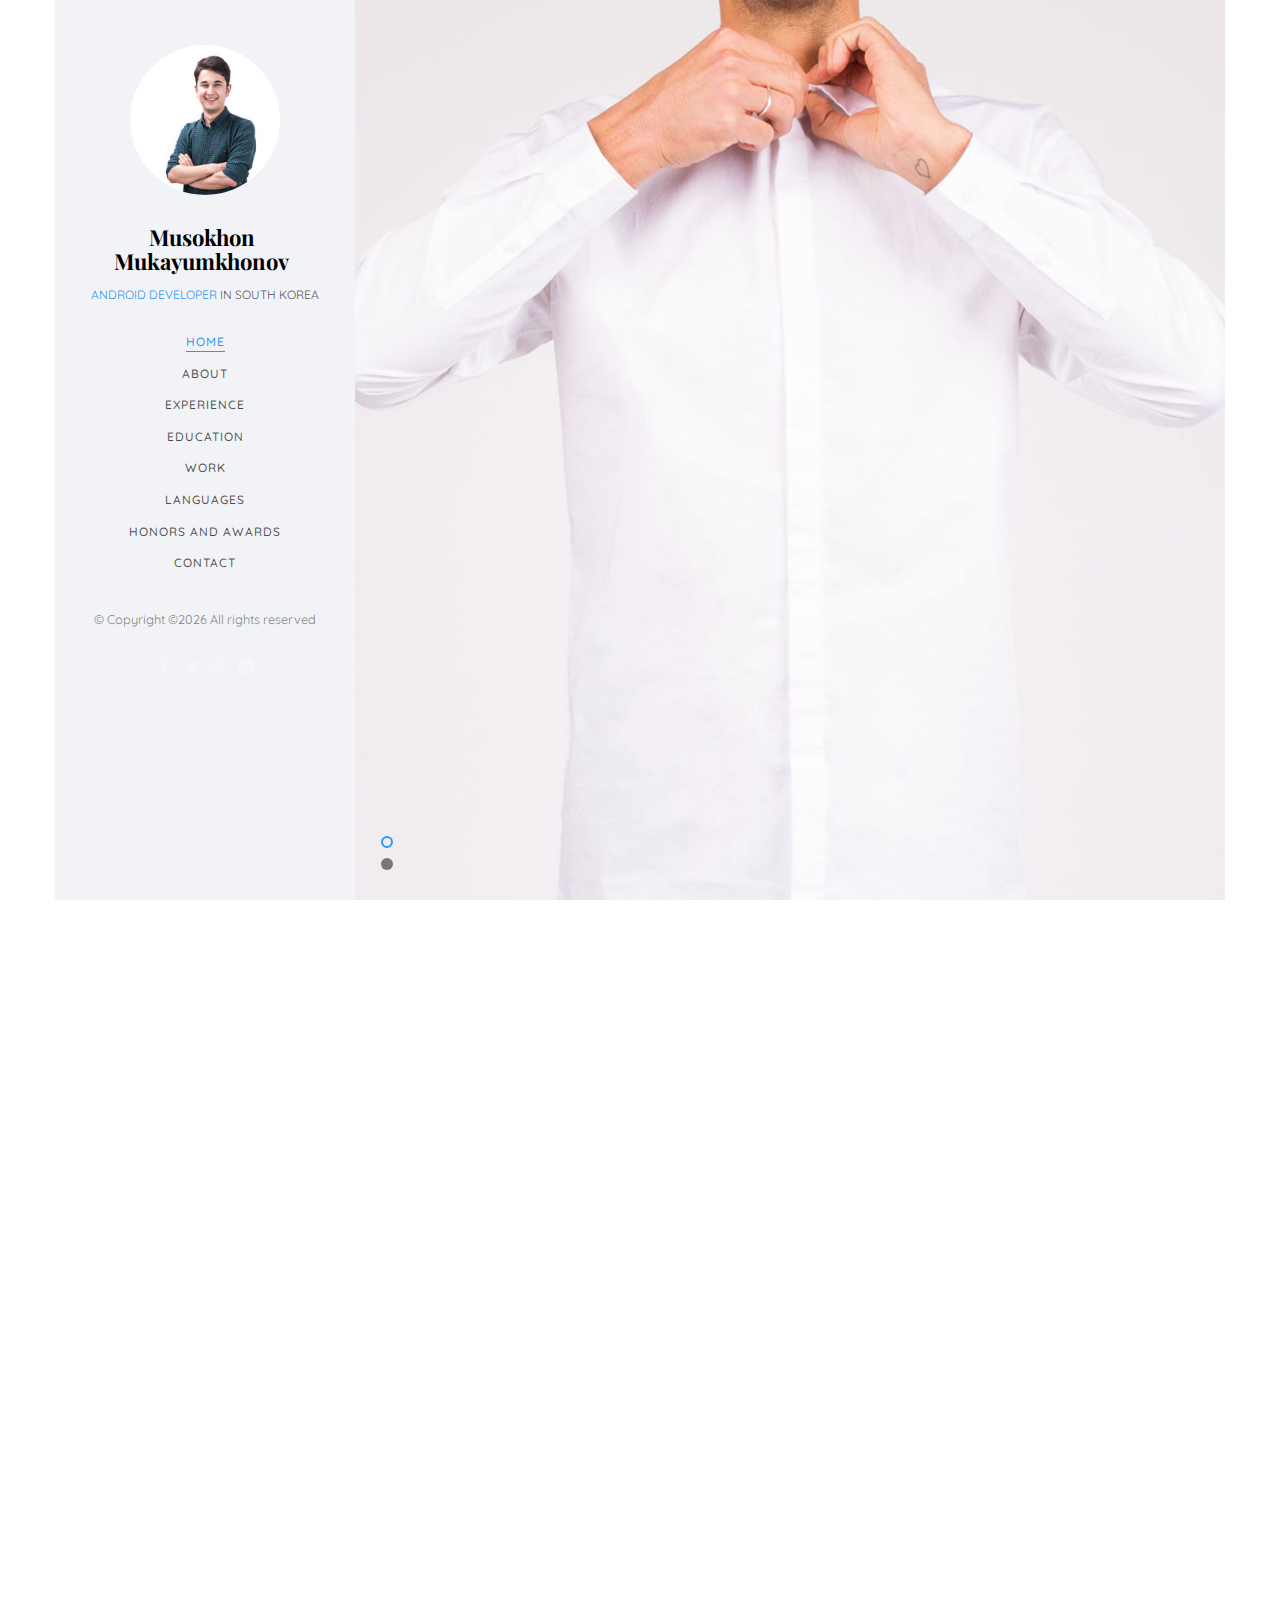
==== index.html @ b68cf448 "Updated main images" ====
<!DOCTYPE HTML>
<html>
	<head>
	<meta charset="utf-8">
	<meta http-equiv="X-UA-Compatible" content="IE=edge">
	<title>Musokhon Mukayumkhonov</title>
	<meta name="viewport" content="width=device-width, initial-scale=1">
	<meta name="description" content="" />
	<meta name="keywords" content="" />
	<meta name="author" content="" />

  <!-- Facebook and Twitter integration -->
	<meta property="og:title" content=""/>
	<meta property="og:image" content=""/>
	<meta property="og:url" content=""/>
	<meta property="og:site_name" content=""/>
	<meta property="og:description" content=""/>
	<meta name="twitter:title" content="" />
	<meta name="twitter:image" content="" />
	<meta name="twitter:url" content="" />
	<meta name="twitter:card" content="" />

	<!-- Place favicon.ico and apple-touch-icon.png in the root directory -->
	<link rel="shortcut icon" href="favicon.ico">

	<link href="https://fonts.googleapis.com/css?family=Quicksand:300,400,500,700" rel="stylesheet">
	<link href="https://fonts.googleapis.com/css?family=Playfair+Display:400,400i,700" rel="stylesheet">
	
	<!-- Animate.css -->
	<link rel="stylesheet" href="css/animate.css">
	<!-- Icomoon Icon Fonts-->
	<link rel="stylesheet" href="css/icomoon.css">
	<!-- Bootstrap  -->
	<link rel="stylesheet" href="css/bootstrap.css">
	<!-- Flexslider  -->
	<link rel="stylesheet" href="css/flexslider.css">
	<!-- Flaticons  -->
	<link rel="stylesheet" href="fonts/flaticon/font/flaticon.css">
	<!-- Owl Carousel -->
	<link rel="stylesheet" href="css/owl.carousel.min.css">
	<link rel="stylesheet" href="css/owl.theme.default.min.css">
	<!-- Theme style  -->
	<link rel="stylesheet" href="css/style.css">

	<!-- Modernizr JS -->
	<script src="js/modernizr-2.6.2.min.js"></script>
	<!-- FOR IE9 below -->
	<!--[if lt IE 9]>
	<script src="js/respond.min.js"></script>
	<![endif]-->

	</head>
	<body>
	<div id="colorlib-page">
		<div class="container-wrap">
		<a href="#" class="js-colorlib-nav-toggle colorlib-nav-toggle" data-toggle="collapse" data-target="#navbar" aria-expanded="false" aria-controls="navbar"><i></i></a>
		<aside id="colorlib-aside" role="complementary" class="border js-fullheight">
			<div class="text-center">
				<div class="author-img" style="background-image: url(images/about.jpg);"></div>
				<h1 id="colorlib-logo"><a href="index.html">Musokhon<br>Mukayumkhonov</a></h1>
				<span class="position"><a href="#">Android Developer</a> in South Korea</span>
			</div>
			<nav id="colorlib-main-menu" role="navigation" class="navbar">
				<div id="navbar" class="collapse">
					<ul>
						<li class="active"><a href="#" data-nav-section="home">Home</a></li>
						<li><a href="#" data-nav-section="about">About</a></li>
						<li><a href="#" data-nav-section="experience">Experience</a></li>
						<li><a href="#" data-nav-section="education">Education</a></li>
						<li><a href="#" data-nav-section="work">Work</a></li>
						<li><a href="#" data-nav-section="skills">Languages</a></li>
						<li><a href="#" data-nav-section="honors">Honors and Awards</a></li>
						<li><a href="#" data-nav-section="contact">Contact</a></li>
					</ul>
				</div>
			</nav>

			<div class="colorlib-footer">
				<p><small>&copy; 
Copyright &copy;<script>document.write(new Date().getFullYear());</script> All rights reserved </small></p>
				<ul>
					<li><a href="#"><i class="icon-facebook2"></i></a></li>
					<li><a href="#"><i class="icon-twitter2"></i></a></li>
					<li><a href="#"><i class="icon-instagram"></i></a></li>
					<li><a href="#"><i class="icon-linkedin2"></i></a></li>
				</ul>
			</div>

		</aside>

		<div id="colorlib-main">
			<section id="colorlib-hero" class="js-fullheight" data-section="home">
				<div class="flexslider js-fullheight">
					<ul class="slides">
				   	<li style="background-image: url(images/img_bg_1.jpg);">
				   		<div class="overlay"></div>
				   		<div class="container-fluid">
				   			<div class="row">
					   			<div class="col-md-6 col-md-offset-3 col-md-pull-3 col-sm-12 col-xs-12 js-fullheight slider-text">
					   				<div class="slider-text-inner js-fullheight">
					   					<div class="desc">
						   					<h1>Hi! <br>I'm Muso</h1>
						   					<h2></h2>
												<p><a class="btn btn-primary btn-learn">Download Resume <i class="icon-download4"></i></a></p>
											</div>
					   				</div>
					   			</div>
					   		</div>
				   		</div>
				   	</li>
				   	<li style="background-image: url(images/img_bg_2.jpg);">
				   		<div class="overlay"></div>
				   		<div class="container-fluid">
				   			<div class="row">
					   			<div class="col-md-6 col-md-offset-3 col-md-pull-3 col-sm-12 col-xs-12 js-fullheight slider-text">
					   				<div class="slider-text-inner">
					   					<div class="desc">
						   					<h1>I am <br>an Android Developer</h1>
												<h2></h2>
												<p><a class="btn btn-primary btn-learn">View Recent Work <i class="icon-briefcase3"></i></a></p>
											</div>
					   				</div>
					   			</div>
					   		</div>
				   		</div>
				   	</li>
				  	</ul>
			  	</div>
			</section>

			<section class="colorlib-about" data-section="about">
				<div class="colorlib-narrow-content">
					<div class="row">
						<div class="col-md-12">
							<div class="row row-bottom-padded-sm animate-box" data-animate-effect="fadeInLeft">
								<div class="col-md-12">
									<div class="about-desc">
										<span class="heading-meta">About Me</span>
										<h2 class="colorlib-heading">Who Am I?</h2>
										<p><strong>I am Musokhon Mukayumkhonov</strong>, 22 year old Android Developer at Naver Corp. I received my bachelor's in Computer Science from the Korea Advanced Instritute of Science and Techology (KAIST) in August 2018, with a double major in Business and Technology Management. </p>
										<p></p>
									</div>
								</div>
							</div>
						</div>
					</div>
				</div>
			</section>


			<section class="colorlib-experience" data-section="experience">
				<div class="colorlib-narrow-content">
					<div class="row">
						<div class="col-md-6 col-md-offset-3 col-md-pull-3 animate-box" data-animate-effect="fadeInLeft">
							<span class="heading-meta">Experience</span>
							<h2 class="colorlib-heading animate-box">Work Experience</h2>
						</div>
					</div>
					<div class="row">
						<div class="col-md-12">
				         <div class="timeline-centered">
					         <article class="timeline-entry animate-box" data-animate-effect="fadeInLeft">
					            <div class="timeline-entry-inner">

					               <div class="timeline-icon color-1">
					                  <i class="icon-pen2"></i>
					               </div>

					               <div class="timeline-label">
					                  <h2>Android Developer at LINE <span>July 2018 - Present</span></h2>
					                  <p>Android Developer Intern at LINE Webtoon</p>
					                  <p>Duties included
					                  	<ul>
					                  		<li>Developing Autodownload Manager</li>
						                  	<li>Upgrading Database from OrmLite to Room</li>
						                  	<li>Implementing new feature - Monitized Content</li>
						                  	<li>Improving and fixing existing features</li>
					                  	</ul>
					                  </p>
					                  <p>Seongnam, South Korea <br> Advisor: Park Chan Kyu, chankyu.park@webtoonscorp.com</p>
					                
					               </div>
					            </div>
					         </article>


					         <article class="timeline-entry animate-box" data-animate-effect="fadeInRight">
					            <div class="timeline-entry-inner">
					               <div class="timeline-icon color-2">
					                  <i class="icon-pen2"></i>
					               </div>
					               <div class="timeline-label">
					               	<h2>Research Intern at CML <span>July 2017 - January 2018</span></h2>
					                  <p>Research Intern at Computational Media Lab</p>
					                  <p>Duties included
					                  	<ul>
					                  		<li>Automatic editing of audio-visual data</li>
					                  		<li>Speech Recognition</li>
				                  		</ul>
				                  	  </p>
					                  <p>KAIST, Daejeon, South Korea <br> Advisor: Prof. Jean-Charles Bazin, bazinjc@kaist.ac.kr</p>
					               </div>
					            </div>
					         </article>

					         <article class="timeline-entry animate-box" data-animate-effect="fadeInLeft">
					            <div class="timeline-entry-inner">
					               <div class="timeline-icon color-3">
					                  <i class="icon-pen2"></i>
					               </div>
					               <div class="timeline-label">
					               	<h2>Individual Study <span>December 2016 - March 2017</span></h2>
					                  <p>Individual Study at AI and Media Laboratory</p>
					                  <p>Duties inlcuded
					                  	<ul>
				                  			<li>Image Recognition using Convolutional Neural Networks</li>
					                  	</ul>
					                  </p>
					                  <p>KAIST, Daejeon, South Korea <br> Advisor: Prof. Hyun Seung Yang, hsyang@cs.kaist.ac.kr</p>
					               </div>
					            </div>
					         </article>

					         <article class="timeline-entry begin animate-box" data-animate-effect="fadeInBottom">
					            <div class="timeline-entry-inner">
					               <div class="timeline-icon color-none">
					               </div>
					            </div>
					         </article>
					      </div>
					   </div>
				   </div>
				</div>
			</section>


			<section class="colorlib-education" data-section="education">
				<div class="colorlib-narrow-content">
					<div class="row">
						<div class="col-md-6 col-md-offset-3 col-md-pull-3 animate-box" data-animate-effect="fadeInLeft">
							<span class="heading-meta">Education</span>
							<h2 class="colorlib-heading animate-box">Education</h2>
						</div>
					</div>
					<div class="row">
						<div class="col-md-12 animate-box" data-animate-effect="fadeInLeft">
							<div class="fancy-collapse-panel">
								<div class="panel-group" id="accordion" role="tablist" aria-multiselectable="true">
									<div class="panel panel-default">
									    <div class="panel-heading" role="tab" id="headingOne">
									        <h4 class="panel-title">
									            <a data-toggle="collapse" data-parent="#accordion" href="#collapseOne" aria-expanded="true" aria-controls="collapseOne">Bachelor's Degree in Computer Science
									            </a>
									        </h4>
									    </div>
									    <div id="collapseOne" class="panel-collapse collapse in" role="tabpanel" aria-labelledby="headingOne">
									         <div class="panel-body">
									            <p>Korean Advanced Institute of Science and Technology, KAIST | Daejeon, South Korea <br> SEPTEMBER 2014 - AUGUST 2018</p>
									        </div>
									    </div>
									</div>
									<div class="panel panel-default">
									    <div class="panel-heading" role="tab" id="headingTwo">
									        <h4 class="panel-title">
									            <a class="collapsed" data-toggle="collapse" data-parent="#accordion" href="#collapseTwo" aria-expanded="false" aria-controls="collapseTwo">Bachelor's Degree in Business and Technology Management
									            </a>
									        </h4>
									    </div>
									    <div id="collapseTwo" class="panel-collapse collapse" role="tabpanel" aria-labelledby="headingTwo">
									        <div class="panel-body">
									            <p>Korean Advanced Institute of Science and Technology, KAIST | Daejeon, South Korea <br> SEPTEMBER 2014 - AUGUST 2018</p>
									        </div>
									    </div>
									</div>

									<div class="panel panel-default">
									    <div class="panel-heading" role="tab" id="headingFive">
									        <h4 class="panel-title">
									            <a class="collapsed" data-toggle="collapse" data-parent="#accordion" href="#collapseFive" aria-expanded="false" aria-controls="collapseFive">High School Secondary Education
									            </a>
									        </h4>
									    </div>
									    <div id="collapseFive" class="panel-collapse collapse" role="tabpanel" aria-labelledby="headingFive">
									        <div class="panel-body">
									            <p>Haji Kemal Tajik Turkish High School | Dushanbe, Tajikistan <br> SEPTEMBER 2008 - AUGUST 2013</p>
									        </div>
									    </div>
									</div>
								</div>
							</div>
						</div>
					</div>
				</div>
			</section>


			<section class="colorlib-work" data-section="work">
				<div class="colorlib-narrow-content">
					<div class="row">
						<div class="col-md-6 col-md-offset-3 col-md-pull-3 animate-box" data-animate-effect="fadeInLeft">
							<span class="heading-meta">My Work</span>
							<h2 class="colorlib-heading animate-box">Recent Work</h2>
						</div>
					</div>
					<div class="row row-bottom-padded-sm animate-box" data-animate-effect="fadeInLeft">
						<div class="col-md-12">
							<p class="work-menu"><span><a href="#" class="active">Company Projects</a></span> <span><a href="#">Personal Projects</a></span> <span><a href="#">Start-up</a></span> <span><a href="#">Others</a></span></p>
						</div>
					</div>
					<div class="row">
						<div class="col-md-6 animate-box" data-animate-effect="fadeInLeft">
							<div class="project" style="background-image: url(images/img-1.jpg);">
								<div class="desc">
									<div class="con">
										<h3><a href="work.html">LINE Webtoon</a></h3>
										<span>The global digital comics service platform, LINE WEBTOON offers daily updated over 200 online comics for free.</span>
										<p class="icon">
											<span><a target="_blank" rel="noopener noreferrer" href="https://play.google.com/store/apps/details?id=com.naver.linewebtoon&hl=en"><i class="icon-media-play"></i> Play Store</a></span>
										</p>
									</div>
								</div>
							</div>
						</div>
						<div class="col-md-6 animate-box" data-animate-effect="fadeInRight">
							<div class="project" style="background-image: url(images/img-2.jpg);">
								<div class="desc">
									<div class="con">
										<h3><a href="work.html">Obama</a></h3>
										<span>Automatic editing of audio-visual data especially speech, song, music videos.</span>
										<p class="icon">
											<span><a target="_blank" rel="noopener noreferrer" href="https://github.com/musooff/obama"><i class="icon-social-github"></i> Source code</a></span>
										</p>
									</div>
								</div>
							</div>
						</div>
						<div class="col-md-6 animate-box" data-animate-effect="fadeInTop">
							<div class="project" style="background-image: url(images/img-3.jpg);">
								<div class="desc">
									<div class="con">
										<h3><a href="work.html">E-PULL (Alpha Version)</a></h3>
										<span>First prototype Electronic Payment System designed for Tajikitan. User's can send, recieve and make payments through application. It uses Firebase's database to store all the data. Currently, we are in process of finding investors.</span>
										<p class="icon">
											<span><a target="_blank" rel="noopener noreferrer" href="https://play.google.com/store/apps/details?id=epull.e_pull"><i class="icon-media-play"></i> Play Store</a></span>
											<span><a href="#contact-section"><i class="icon-pencil"></i> Contact for testing</a></span>
										</p>
									</div>
								</div>
							</div>
						</div>
						<div class="col-md-6 animate-box" data-animate-effect="fadeInBottom">
							<div class="project" style="background-image: url(images/img-4.jpg);">
								<div class="desc">
									<div class="con">
										<h3><a href="work.html">More Or Less Footballers Game</a></h3>
										<span>A comparison game that one can compare number of Instagram followers, market value, number of goals scored of footballers. Numbers are updated daily so that users get the latest numbers while playing. </span>
										<p class="icon">
											<span><a target="_blank" rel="noopener noreferrer" href="https://play.google.com/store/apps/details?id=com.footballnukes.moreorlessfootballers"><i class="icon-media-play"></i> Play Store</a></span>
											<span><a target="_blank" rel="noopener noreferrer" href="https://github.com/musooff/MoreOrLess"><i class="icon-social-github"></i> Source code</a></span>
										</p>
									</div>
								</div>
							</div>
						</div>
						<div class="col-md-6 animate-box" data-animate-effect="fadeInLeft">
							<div class="project" style="background-image: url(images/img-5.jpg);">
								<div class="desc">
									<div class="con">
										<h3><a href="work.html">Daily Korean Learning Application</a></h3>
										<span>An application that provides daily korean dialogs, new words for users to practice Korean Language. It retrieves data from Naver's Today's Expression and updated daily.</span>
										<p class="icon">
											<span><a target="_blank" rel="noopener noreferrer" href="https://play.google.com/store/apps/details?id=com.dailykorean.app"><i class="icon-media-play"></i> Play Store</a></span>
										</p>
									</div>
								</div>
							</div>
						</div>
						<div class="col-md-6 animate-box" data-animate-effect="fadeInRight">
							<div class="project" style="background-image: url(images/img-6.jpg);">
								<div class="desc">
									<div class="con">
										<h3><a href="work.html">Tajik Cuisine</a></h3>
										<span>Tajik Cuisine Application that has more than 150,000 downloads</span>
										<p class="icon">
											<span><a target="_blank" rel="noopener noreferrer" href="https://play.google.com/store/apps/details?id=msoff.tajikcuisine"><i class="icon-media-play"></i> Play Store</a></span>
											<span><a target="_blank" rel="noopener noreferrer" href="https://github.com/musooff/TajikCuisine"><i class="icon-social-github"></i> Source code</a></span>
										</p>
									</div>
								</div>
							</div>
						</div>
					</div>
				</div>
			</section>

			<section class="colorlib-skills" data-section="skills">
				<div class="colorlib-narrow-content">
					<div class="row">
						<div class="col-md-6 col-md-offset-3 col-md-pull-3 animate-box" data-animate-effect="fadeInLeft">
							<span class="heading-meta">My Specialty</span>
							<h2 class="colorlib-heading animate-box">Languages that I feel comfortable</h2>
						</div>
					</div>
					<div class="row">
						<div class="col-md-6 animate-box" data-animate-effect="fadeInLeft">
							<div class="progress-wrap">
								<h3>Kotlin</h3>
								<div class="progress">
								 	<div class="progress-bar color-1" role="progressbar" aria-valuenow="85"
								  	aria-valuemin="0" aria-valuemax="100" style="width:85%">
								    <span>85%</span>
								  	</div>
								</div>
							</div>
						</div>
						<div class="col-md-6 animate-box" data-animate-effect="fadeInRight">
							<div class="progress-wrap">
								<h3>Java</h3>
								<div class="progress">
								 	<div class="progress-bar color-2" role="progressbar" aria-valuenow="85"
								  	aria-valuemin="0" aria-valuemax="100" style="width:85%">
								    <span>85%</span>
								  	</div>
								</div>
							</div>
						</div>
						<div class="col-md-6 animate-box" data-animate-effect="fadeInLeft">
							<div class="progress-wrap">
								<h3>Python</h3>
								<div class="progress">
								 	<div class="progress-bar color-3" role="progressbar" aria-valuenow="90"
								  	aria-valuemin="0" aria-valuemax="100" style="width:90%">
								    <span>90%</span>
								  	</div>
								</div>
							</div>
						</div>
						<div class="col-md-6 animate-box" data-animate-effect="fadeInRight">
							<div class="progress-wrap">
								<h3>C/C++</h3>
								<div class="progress">
								 	<div class="progress-bar color-6" role="progressbar" aria-valuenow="80"
								  	aria-valuemin="0" aria-valuemax="100" style="width:80%">
								    <span>80%</span>
								  	</div>
								</div>
							</div>
						</div>
						<div class="col-md-6 animate-box" data-animate-effect="fadeInRight">
							<div class="progress-wrap">
								<h3>HTML5</h3>
								<div class="progress">
								 	<div class="progress-bar color-4" role="progressbar" aria-valuenow="60"
								  	aria-valuemin="0" aria-valuemax="100" style="width:60%">
								    <span>60%</span>
								  	</div>
								</div>
							</div>
						</div>
						<div class="col-md-6 animate-box" data-animate-effect="fadeInLeft">
							<div class="progress-wrap">
								<h3>CSS3</h3>
								<div class="progress">
								 	<div class="progress-bar color-5" role="progressbar" aria-valuenow="70"
								  	aria-valuemin="0" aria-valuemax="100" style="width:70%">
								    <span>70%</span>
								  	</div>
								</div>
							</div>
						</div>
					</div>
				</div>
			</section>



			<section class="colorlib-honors" data-section="honors">
				<div class="colorlib-narrow-content">
					<div class="row">
						<div class="col-md-12">
							<div class="row row-bottom-padded-sm animate-box" data-animate-effect="fadeInLeft">
								<div class="col-md-12">
									<div class="honors-desc">
										<span class="heading-meta">Honors and Awards</span>
										<h2 class="colorlib-heading">Some of Honors and Awards I Have received</h2>
										<p>
								
												<ul>
													<li><strong>Winning Team for Young Professionals’ Forum (YPs@APCS) </strong>SEPTEMBER 2017 | Daejeon, South Korea</li>
													<li><strong>Selected Team for Global Outreach Program at KAIST </strong>JULY 2015 | Daejeon, South Korea</li>
													<li><strong>Honorable Mention | International Mathematical Olympiad </strong>JULY 2013 | Santa Marta, Colombia</li>
													<li><strong>Gold Medal | Junior Balkan Mathematics Olympiad </strong>JULY 2011 | Larnaca, Cyprus</li>
													<li><strong>Silver Medal | International Zhautikov Olympiad </strong>JANUARY 2013 | Almata, Kazakhstan</li>
													<li><strong>Bronze Medal | Balkan Mathematics Olympiad </strong> MAY 2012 | Antalya, Turkey</li>
												</ul>
										
										</p>
									</div>
								</div>
							</div>
						</div>
					</div>
				</div>
			</section>

			<section class="colorlib-contact" data-section="contact" id="contact-section">
				<div class="colorlib-narrow-content">
					<div class="row">
						<div class="col-md-6 col-md-offset-3 col-md-pull-3 animate-box" data-animate-effect="fadeInLeft">
							<span class="heading-meta">Get in Touch</span>
							<h2 class="colorlib-heading">Contact</h2>
						</div>
					</div>
					<div class="row">
						<div class="col-md-5">
							<div class="colorlib-feature colorlib-feature-sm animate-box" data-animate-effect="fadeInLeft">
								<div class="colorlib-icon">
									<i class="icon-globe-outline"></i>
								</div>
								<div class="colorlib-text">
									<p><a href="#">musooff@gmail.com</a></p>
								</div>
							</div>

							<div class="colorlib-feature colorlib-feature-sm animate-box" data-animate-effect="fadeInLeft">
								<div class="colorlib-icon">
									<i class="icon-map"></i>
								</div>
								<div class="colorlib-text">
									<p>Wolpyong-dong, Dajeon, South Korea</p>
								</div>
							</div>

							<div class="colorlib-feature colorlib-feature-sm animate-box" data-animate-effect="fadeInLeft">
								<div class="colorlib-icon">
									<i class="icon-phone"></i>
								</div>
								<div class="colorlib-text">
									<p><a href="tel://">+123 Email Me</a></p>
								</div>
							</div>
						</div>
						<div class="col-md-7 col-md-push-1">
							<div class="row">
								<div class="col-md-10 col-md-offset-1 col-md-pull-1 animate-box" data-animate-effect="fadeInRight">
									<form action="">
										<div class="form-group">
											<input type="text" class="form-control" placeholder="Name">
										</div>
										<div class="form-group">
											<input type="text" class="form-control" placeholder="Email">
										</div>
										<div class="form-group">
											<input type="text" class="form-control" placeholder="Subject">
										</div>
										<div class="form-group">
											<textarea name="" id="message" cols="30" rows="7" class="form-control" placeholder="Message"></textarea>
										</div>
										<div class="form-group">
											<input type="submit" class="btn btn-primary btn-send-message" value="Send Message">
										</div>
									</form>
								</div>
								
							</div>
						</div>
					</div>
				</div>
			</section>

		</div><!-- end:colorlib-main -->
	</div><!-- end:container-wrap -->
	</div><!-- end:colorlib-page -->

	<!-- jQuery -->
	<script src="js/jquery.min.js"></script>
	<!-- jQuery Easing -->
	<script src="js/jquery.easing.1.3.js"></script>
	<!-- Bootstrap -->
	<script src="js/bootstrap.min.js"></script>
	<!-- Waypoints -->
	<script src="js/jquery.waypoints.min.js"></script>
	<!-- Flexslider -->
	<script src="js/jquery.flexslider-min.js"></script>
	<!-- Owl carousel -->
	<script src="js/owl.carousel.min.js"></script>
	<!-- Counters -->
	<script src="js/jquery.countTo.js"></script>
	
	
	<!-- MAIN JS -->
	<script src="js/main.js"></script>

	</body>
</html>
---- css/icomoon.css ----
@font-face {
  font-family: 'icomoon';
  src:  url('fonts/icomoon.eot?6py85u');
  src:  url('fonts/icomoon.eot?6py85u#iefix') format('embedded-opentype'),
    url('fonts/icomoon.ttf?6py85u') format('truetype'),
    url('fonts/icomoon.woff?6py85u') format('woff'),
    url('fonts/icomoon.svg?6py85u#icomoon') format('svg');
  font-weight: normal;
  font-style: normal;
}

[class^="icon-"], [class*=" icon-"] {
  /* use !important to prevent issues with browser extensions that change fonts */
  font-family: 'icomoon' !important;
  speak: none;
  font-style: normal;
  font-weight: normal;
  font-variant: normal;
  text-transform: none;
  line-height: 1;

  /* Better Font Rendering =========== */
  -webkit-font-smoothing: antialiased;
  -moz-osx-font-smoothing: grayscale;
}

.icon-times:before {
  content: "\e930";
}
.icon-tick:before {
  content: "\e931";
}
.icon-plus:before {
  content: "\e932";
}
.icon-minus:before {
  content: "\e933";
}
.icon-equals:before {
  content: "\e934";
}
.icon-divide:before {
  content: "\e935";
}
.icon-chevron-right:before {
  content: "\e936";
}
.icon-chevron-left:before {
  content: "\e937";
}
.icon-arrow-right-thick:before {
  content: "\e938";
}
.icon-arrow-left-thick:before {
  content: "\e939";
}
.icon-th-small:before {
  content: "\e93a";
}
.icon-th-menu:before {
  content: "\e93b";
}
.icon-th-list:before {
  content: "\e93c";
}
.icon-th-large:before {
  content: "\e93d";
}
.icon-home:before {
  content: "\e93e";
}
.icon-arrow-forward:before {
  content: "\e93f";
}
.icon-arrow-back:before {
  content: "\e940";
}
.icon-rss:before {
  content: "\e941";
}
.icon-location:before {
  content: "\e942";
}
.icon-link:before {
  content: "\e943";
}
.icon-image:before {
  content: "\e944";
}
.icon-arrow-up-thick:before {
  content: "\e945";
}
.icon-arrow-down-thick:before {
  content: "\e946";
}
.icon-starburst:before {
  content: "\e947";
}
.icon-starburst-outline:before {
  content: "\e948";
}
.icon-star3:before {
  content: "\e949";
}
.icon-flow-children:before {
  content: "\e94a";
}
.icon-export:before {
  content: "\e94b";
}
.icon-delete2:before {
  content: "\e94c";
}
.icon-delete-outline:before {
  content: "\e94d";
}
.icon-cloud-storage:before {
  content: "\e94e";
}
.icon-wi-fi:before {
  content: "\e94f";
}
.icon-heart:before {
  content: "\e950";
}
.icon-flash:before {
  content: "\e951";
}
.icon-cancel:before {
  content: "\e952";
}
.icon-backspace:before {
  content: "\e953";
}
.icon-attachment:before {
  content: "\e954";
}
.icon-arrow-move:before {
  content: "\e955";
}
.icon-warning:before {
  content: "\e956";
}
.icon-user:before {
  content: "\e957";
}
.icon-radar:before {
  content: "\e958";
}
.icon-lock-open:before {
  content: "\e959";
}
.icon-lock-closed:before {
  content: "\e95a";
}
.icon-location-arrow:before {
  content: "\e95b";
}
.icon-info:before {
  content: "\e95c";
}
.icon-user-delete:before {
  content: "\e95d";
}
.icon-user-add:before {
  content: "\e95e";
}
.icon-media-pause:before {
  content: "\e95f";
}
.icon-group:before {
  content: "\e960";
}
.icon-chart-pie:before {
  content: "\e961";
}
.icon-chart-line:before {
  content: "\e962";
}
.icon-chart-bar:before {
  content: "\e963";
}
.icon-chart-area:before {
  content: "\e964";
}
.icon-video:before {
  content: "\e965";
}
.icon-point-of-interest:before {
  content: "\e966";
}
.icon-infinity:before {
  content: "\e967";
}
.icon-globe:before {
  content: "\e968";
}
.icon-eye:before {
  content: "\e969";
}
.icon-cog:before {
  content: "\e96a";
}
.icon-camera:before {
  content: "\e96b";
}
.icon-upload:before {
  content: "\e96c";
}
.icon-scissors:before {
  content: "\e96d";
}
.icon-refresh:before {
  content: "\e96e";
}
.icon-pin:before {
  content: "\e96f";
}
.icon-key:before {
  content: "\e970";
}
.icon-info-large:before {
  content: "\e971";
}
.icon-eject:before {
  content: "\e972";
}
.icon-download:before {
  content: "\e973";
}
.icon-zoom:before {
  content: "\e974";
}
.icon-zoom-out:before {
  content: "\e975";
}
.icon-zoom-in:before {
  content: "\e976";
}
.icon-sort-numerically:before {
  content: "\e977";
}
.icon-sort-alphabetically:before {
  content: "\e978";
}
.icon-input-checked:before {
  content: "\e979";
}
.icon-calender:before {
  content: "\e97a";
}
.icon-world2:before {
  content: "\e97b";
}
.icon-notes:before {
  content: "\e97c";
}
.icon-code:before {
  content: "\e97d";
}
.icon-arrow-sync:before {
  content: "\e97e";
}
.icon-arrow-shuffle:before {
  content: "\e97f";
}
.icon-arrow-repeat:before {
  content: "\e980";
}
.icon-arrow-minimise:before {
  content: "\e981";
}
.icon-arrow-maximise:before {
  content: "\e982";
}
.icon-arrow-loop:before {
  content: "\e983";
}
.icon-anchor:before {
  content: "\e984";
}
.icon-spanner:before {
  content: "\e985";
}
.icon-puzzle:before {
  content: "\e986";
}
.icon-power:before {
  content: "\e987";
}
.icon-plane:before {
  content: "\e988";
}
.icon-pi:before {
  content: "\e989";
}
.icon-phone:before {
  content: "\e98a";
}
.icon-microphone2:before {
  content: "\e98b";
}
.icon-media-rewind:before {
  content: "\e98c";
}
.icon-flag:before {
  content: "\e98d";
}
.icon-adjust-brightness:before {
  content: "\e98e";
}
.icon-waves:before {
  content: "\e98f";
}
.icon-social-twitter:before {
  content: "\e990";
}
.icon-social-facebook:before {
  content: "\e991";
}
.icon-social-dribbble:before {
  content: "\e992";
}
.icon-media-stop:before {
  content: "\e993";
}
.icon-media-record:before {
  content: "\e994";
}
.icon-media-play:before {
  content: "\e995";
}
.icon-media-fast-forward:before {
  content: "\e996";
}
.icon-media-eject:before {
  content: "\e997";
}
.icon-social-vimeo:before {
  content: "\e998";
}
.icon-social-tumbler:before {
  content: "\e999";
}
.icon-social-skype:before {
  content: "\e99a";
}
.icon-social-pinterest:before {
  content: "\e99b";
}
.icon-social-linkedin:before {
  content: "\e99c";
}
.icon-social-last-fm:before {
  content: "\e99d";
}
.icon-social-github:before {
  content: "\e99e";
}
.icon-social-flickr:before {
  content: "\e99f";
}
.icon-at:before {
  content: "\e9a0";
}
.icon-times-outline:before {
  content: "\e9a1";
}
.icon-plus-outline:before {
  content: "\e9a2";
}
.icon-minus-outline:before {
  content: "\e9a3";
}
.icon-tick-outline:before {
  content: "\e9a4";
}
.icon-th-large-outline:before {
  content: "\e9a5";
}
.icon-equals-outline:before {
  content: "\e9a6";
}
.icon-divide-outline:before {
  content: "\e9a7";
}
.icon-chevron-right-outline:before {
  content: "\e9a8";
}
.icon-chevron-left-outline:before {
  content: "\e9a9";
}
.icon-arrow-right-outline:before {
  content: "\e9aa";
}
.icon-arrow-left-outline:before {
  content: "\e9ab";
}
.icon-th-small-outline:before {
  content: "\e9ac";
}
.icon-th-menu-outline:before {
  content: "\e9ad";
}
.icon-th-list-outline:before {
  content: "\e9ae";
}
.icon-news2:before {
  content: "\e9b1";
}
.icon-home-outline:before {
  content: "\e9b2";
}
.icon-arrow-up-outline:before {
  content: "\e9b3";
}
.icon-arrow-forward-outline:before {
  content: "\e9b4";
}
.icon-arrow-down-outline:before {
  content: "\e9b5";
}
.icon-arrow-back-outline:before {
  content: "\e9b6";
}
.icon-trash3:before {
  content: "\e9b7";
}
.icon-rss-outline:before {
  content: "\e9b8";
}
.icon-message:before {
  content: "\e9b9";
}
.icon-location-outline:before {
  content: "\e9ba";
}
.icon-link-outline:before {
  content: "\e9bb";
}
.icon-image-outline:before {
  content: "\e9bc";
}
.icon-export-outline:before {
  content: "\e9bd";
}
.icon-cross:before {
  content: "\e9be";
}
.icon-wi-fi-outline:before {
  content: "\e9bf";
}
.icon-star-outline:before {
  content: "\e9c0";
}
.icon-media-pause-outline:before {
  content: "\e9c1";
}
.icon-mail:before {
  content: "\e9c2";
}
.icon-heart-outline:before {
  content: "\e9c3";
}
.icon-flash-outline:before {
  content: "\e9c4";
}
.icon-cancel-outline:before {
  content: "\e9c5";
}
.icon-beaker:before {
  content: "\e9c6";
}
.icon-arrow-move-outline:before {
  content: "\e9c7";
}
.icon-watch2:before {
  content: "\e9c8";
}
.icon-warning-outline:before {
  content: "\e9c9";
}
.icon-time:before {
  content: "\e9ca";
}
.icon-radar-outline:before {
  content: "\e9cb";
}
.icon-lock-open-outline:before {
  content: "\e9cc";
}
.icon-location-arrow-outline:before {
  content: "\e9cd";
}
.icon-info-outline:before {
  content: "\e9ce";
}
.icon-backspace-outline:before {
  content: "\e9cf";
}
.icon-attachment-outline:before {
  content: "\e9d0";
}
.icon-user-outline:before {
  content: "\e9d1";
}
.icon-user-delete-outline:before {
  content: "\e9d2";
}
.icon-user-add-outline:before {
  content: "\e9d3";
}
.icon-lock-closed-outline:before {
  content: "\e9d4";
}
.icon-group-outline:before {
  content: "\e9d5";
}
.icon-chart-pie-outline:before {
  content: "\e9d6";
}
.icon-chart-line-outline:before {
  content: "\e9d7";
}
.icon-chart-bar-outline:before {
  content: "\e9d8";
}
.icon-chart-area-outline:before {
  content: "\e9d9";
}
.icon-video-outline:before {
  content: "\e9da";
}
.icon-point-of-interest-outline:before {
  content: "\e9db";
}
.icon-map:before {
  content: "\e9dc";
}
.icon-key-outline:before {
  content: "\e9dd";
}
.icon-infinity-outline:before {
  content: "\e9de";
}
.icon-globe-outline:before {
  content: "\e9df";
}
.icon-eye-outline:before {
  content: "\e9e0";
}
.icon-cog-outline:before {
  content: "\e9e1";
}
.icon-camera-outline:before {
  content: "\e9e2";
}
.icon-upload-outline:before {
  content: "\e9e3";
}
.icon-support:before {
  content: "\e9e4";
}
.icon-scissors-outline:before {
  content: "\e9e5";
}
.icon-refresh-outline:before {
  content: "\e9e6";
}
.icon-info-large-outline:before {
  content: "\e9e7";
}
.icon-eject-outline:before {
  content: "\e9e8";
}
.icon-download-outline:before {
  content: "\e9e9";
}
.icon-battery-mid:before {
  content: "\e9ea";
}
.icon-battery-low:before {
  content: "\e9eb";
}
.icon-battery-high:before {
  content: "\e9ec";
}
.icon-zoom-outline:before {
  content: "\e9ed";
}
.icon-zoom-out-outline:before {
  content: "\e9ee";
}
.icon-zoom-in-outline:before {
  content: "\e9ef";
}
.icon-tag3:before {
  content: "\e9f0";
}
.icon-tabs-outline:before {
  content: "\e9f1";
}
.icon-pin-outline:before {
  content: "\e9f2";
}
.icon-message-typing:before {
  content: "\e9f3";
}
.icon-directions:before {
  content: "\e9f4";
}
.icon-battery-full:before {
  content: "\e9f5";
}
.icon-battery-charge:before {
  content: "\e9f6";
}
.icon-pipette:before {
  content: "\e9f7";
}
.icon-pencil:before {
  content: "\e9f8";
}
.icon-folder:before {
  content: "\e9f9";
}
.icon-folder-delete:before {
  content: "\e9fa";
}
.icon-folder-add:before {
  content: "\e9fb";
}
.icon-edit:before {
  content: "\e9fc";
}
.icon-document:before {
  content: "\e9fd";
}
.icon-document-delete:before {
  content: "\e9fe";
}
.icon-document-add:before {
  content: "\e9ff";
}
.icon-brush:before {
  content: "\ea00";
}
.icon-thumbs-up:before {
  content: "\ea01";
}
.icon-thumbs-down:before {
  content: "\ea02";
}
.icon-pen:before {
  content: "\ea03";
}
.icon-sort-numerically-outline:before {
  content: "\ea04";
}
.icon-sort-alphabetically-outline:before {
  content: "\ea05";
}
.icon-social-last-fm-circular:before {
  content: "\ea06";
}
.icon-social-github-circular:before {
  content: "\ea07";
}
.icon-compass:before {
  content: "\ea08";
}
.icon-bookmark:before {
  content: "\ea09";
}
.icon-input-checked-outline:before {
  content: "\ea0a";
}
.icon-code-outline:before {
  content: "\ea0b";
}
.icon-calender-outline:before {
  content: "\ea0c";
}
.icon-business-card:before {
  content: "\ea0d";
}
.icon-arrow-up:before {
  content: "\ea0e";
}
.icon-arrow-sync-outline:before {
  content: "\ea0f";
}
.icon-arrow-right:before {
  content: "\ea10";
}
.icon-arrow-repeat-outline:before {
  content: "\ea11";
}
.icon-arrow-loop-outline:before {
  content: "\ea12";
}
.icon-arrow-left:before {
  content: "\ea13";
}
.icon-flow-switch:before {
  content: "\ea14";
}
.icon-flow-parallel:before {
  content: "\ea15";
}
.icon-flow-merge:before {
  content: "\ea16";
}
.icon-document-text:before {
  content: "\ea17";
}
.icon-clipboard:before {
  content: "\ea18";
}
.icon-calculator:before {
  content: "\ea19";
}
.icon-arrow-minimise-outline:before {
  content: "\ea1a";
}
.icon-arrow-maximise-outline:before {
  content: "\ea1b";
}
.icon-arrow-down:before {
  content: "\ea1c";
}
.icon-gift:before {
  content: "\ea1d";
}
.icon-film:before {
  content: "\ea1e";
}
.icon-database:before {
  content: "\ea1f";
}
.icon-bell:before {
  content: "\ea20";
}
.icon-anchor-outline:before {
  content: "\ea21";
}
.icon-adjust-contrast:before {
  content: "\ea22";
}
.icon-world-outline:before {
  content: "\ea23";
}
.icon-shopping-bag:before {
  content: "\ea24";
}
.icon-power-outline:before {
  content: "\ea25";
}
.icon-notes-outline:before {
  content: "\ea26";
}
.icon-device-tablet:before {
  content: "\ea27";
}
.icon-device-phone:before {
  content: "\ea28";
}
.icon-device-laptop:before {
  content: "\ea29";
}
.icon-device-desktop:before {
  content: "\ea2a";
}
.icon-briefcase:before {
  content: "\ea2b";
}
.icon-stopwatch:before {
  content: "\ea2c";
}
.icon-spanner-outline:before {
  content: "\ea2d";
}
.icon-puzzle-outline:before {
  content: "\ea2e";
}
.icon-printer:before {
  content: "\ea2f";
}
.icon-pi-outline:before {
  content: "\ea30";
}
.icon-lightbulb:before {
  content: "\ea31";
}
.icon-flag-outline:before {
  content: "\ea32";
}
.icon-contacts:before {
  content: "\ea33";
}
.icon-archive2:before {
  content: "\ea34";
}
.icon-weather-stormy:before {
  content: "\ea35";
}
.icon-weather-shower:before {
  content: "\ea36";
}
.icon-weather-partly-sunny:before {
  content: "\ea37";
}
.icon-weather-downpour:before {
  content: "\ea38";
}
.icon-weather-cloudy:before {
  content: "\ea39";
}
.icon-plane-outline:before {
  content: "\ea3a";
}
.icon-phone-outline:before {
  content: "\ea3b";
}
.icon-microphone-outline:before {
  content: "\ea3c";
}
.icon-weather-windy:before {
  content: "\ea3d";
}
.icon-weather-windy-cloudy:before {
  content: "\ea3e";
}
.icon-weather-sunny:before {
  content: "\ea3f";
}
.icon-weather-snow:before {
  content: "\ea40";
}
.icon-weather-night:before {
  content: "\ea41";
}
.icon-media-stop-outline:before {
  content: "\ea42";
}
.icon-media-rewind-outline:before {
  content: "\ea43";
}
.icon-media-record-outline:before {
  content: "\ea44";
}
.icon-media-play-outline:before {
  content: "\ea45";
}
.icon-media-fast-forward-outline:before {
  content: "\ea46";
}
.icon-media-eject-outline:before {
  content: "\ea47";
}
.icon-wine:before {
  content: "\ea48";
}
.icon-waves-outline:before {
  content: "\ea49";
}
.icon-ticket:before {
  content: "\ea4a";
}
.icon-tags:before {
  content: "\ea4b";
}
.icon-plug:before {
  content: "\ea4c";
}
.icon-headphones:before {
  content: "\ea4d";
}
.icon-credit-card:before {
  content: "\ea4e";
}
.icon-coffee:before {
  content: "\ea4f";
}
.icon-book:before {
  content: "\ea50";
}
.icon-beer:before {
  content: "\ea51";
}
.icon-volume2:before {
  content: "\ea52";
}
.icon-volume-up:before {
  content: "\ea53";
}
.icon-volume-mute:before {
  content: "\ea54";
}
.icon-volume-down:before {
  content: "\ea55";
}
.icon-social-vimeo-circular:before {
  content: "\ea56";
}
.icon-social-twitter-circular:before {
  content: "\ea57";
}
.icon-social-pinterest-circular:before {
  content: "\ea58";
}
.icon-social-linkedin-circular:before {
  content: "\ea59";
}
.icon-social-facebook-circular:before {
  content: "\ea5a";
}
.icon-social-dribbble-circular:before {
  content: "\ea5b";
}
.icon-tree:before {
  content: "\ea5c";
}
.icon-thermometer2:before {
  content: "\ea5d";
}
.icon-social-tumbler-circular:before {
  content: "\ea5e";
}
.icon-social-skype-outline:before {
  content: "\ea5f";
}
.icon-social-flickr-circular:before {
  content: "\ea60";
}
.icon-social-at-circular:before {
  content: "\ea61";
}
.icon-shopping-cart:before {
  content: "\ea62";
}
.icon-messages:before {
  content: "\ea63";
}
.icon-leaf:before {
  content: "\ea64";
}
.icon-feather:before {
  content: "\ea65";
}
.icon-eye2:before {
  content: "\e064";
}
.icon-paper-clip:before {
  content: "\e065";
}
.icon-mail5:before {
  content: "\e066";
}
.icon-toggle:before {
  content: "\e067";
}
.icon-layout:before {
  content: "\e068";
}
.icon-link2:before {
  content: "\e069";
}
.icon-bell2:before {
  content: "\e06a";
}
.icon-lock3:before {
  content: "\e06b";
}
.icon-unlock:before {
  content: "\e06c";
}
.icon-ribbon2:before {
  content: "\e06d";
}
.icon-image2:before {
  content: "\e06e";
}
.icon-signal:before {
  content: "\e06f";
}
.icon-target3:before {
  content: "\e070";
}
.icon-clipboard3:before {
  content: "\e071";
}
.icon-clock3:before {
  content: "\e072";
}
.icon-watch:before {
  content: "\e073";
}
.icon-air-play:before {
  content: "\e074";
}
.icon-camera3:before {
  content: "\e075";
}
.icon-video2:before {
  content: "\e076";
}
.icon-disc:before {
  content: "\e077";
}
.icon-printer3:before {
  content: "\e078";
}
.icon-monitor:before {
  content: "\e079";
}
.icon-server:before {
  content: "\e07a";
}
.icon-cog2:before {
  content: "\e07b";
}
.icon-heart3:before {
  content: "\e07c";
}
.icon-paragraph:before {
  content: "\e07d";
}
.icon-align-justify:before {
  content: "\e07e";
}
.icon-align-left:before {
  content: "\e07f";
}
.icon-align-center:before {
  content: "\e080";
}
.icon-align-right:before {
  content: "\e081";
}
.icon-book2:before {
  content: "\e082";
}
.icon-layers2:before {
  content: "\e083";
}
.icon-stack2:before {
  content: "\e084";
}
.icon-stack-2:before {
  content: "\e085";
}
.icon-paper:before {
  content: "\e086";
}
.icon-paper-stack:before {
  content: "\e087";
}
.icon-search3:before {
  content: "\e088";
}
.icon-zoom-in2:before {
  content: "\e089";
}
.icon-zoom-out2:before {
  content: "\e08a";
}
.icon-reply2:before {
  content: "\e08b";
}
.icon-circle-plus:before {
  content: "\e08c";
}
.icon-circle-minus:before {
  content: "\e08d";
}
.icon-circle-check:before {
  content: "\e08e";
}
.icon-circle-cross:before {
  content: "\e08f";
}
.icon-square-plus:before {
  content: "\e090";
}
.icon-square-minus:before {
  content: "\e091";
}
.icon-square-check:before {
  content: "\e092";
}
.icon-square-cross:before {
  content: "\e093";
}
.icon-microphone:before {
  content: "\e094";
}
.icon-record:before {
  content: "\e095";
}
.icon-skip-back:before {
  content: "\e096";
}
.icon-rewind:before {
  content: "\e097";
}
.icon-play4:before {
  content: "\e098";
}
.icon-pause3:before {
  content: "\e099";
}
.icon-stop3:before {
  content: "\e09a";
}
.icon-fast-forward:before {
  content: "\e09b";
}
.icon-skip-forward:before {
  content: "\e09c";
}
.icon-shuffle2:before {
  content: "\e09d";
}
.icon-repeat:before {
  content: "\e09e";
}
.icon-folder2:before {
  content: "\e09f";
}
.icon-umbrella:before {
  content: "\e0a0";
}
.icon-moon:before {
  content: "\e0a1";
}
.icon-thermometer:before {
  content: "\e0a2";
}
.icon-drop:before {
  content: "\e0a3";
}
.icon-sun2:before {
  content: "\e0a4";
}
.icon-cloud3:before {
  content: "\e0a5";
}
.icon-cloud-upload2:before {
  content: "\e0a6";
}
.icon-cloud-download2:before {
  content: "\e0a7";
}
.icon-upload4:before {
  content: "\e0a8";
}
.icon-download4:before {
  content: "\e0a9";
}
.icon-location3:before {
  content: "\e0aa";
}
.icon-location-2:before {
  content: "\e0ab";
}
.icon-map3:before {
  content: "\e0ac";
}
.icon-battery:before {
  content: "\e0ad";
}
.icon-head:before {
  content: "\e0ae";
}
.icon-briefcase3:before {
  content: "\e0af";
}
.icon-speech-bubble:before {
  content: "\e0b0";
}
.icon-anchor2:before {
  content: "\e0b1";
}
.icon-globe2:before {
  content: "\e0b2";
}
.icon-box:before {
  content: "\e0b3";
}
.icon-reload:before {
  content: "\e0b4";
}
.icon-share3:before {
  content: "\e0b5";
}
.icon-marquee:before {
  content: "\e0b6";
}
.icon-marquee-plus:before {
  content: "\e0b7";
}
.icon-marquee-minus:before {
  content: "\e0b8";
}
.icon-tag:before {
  content: "\e0b9";
}
.icon-power2:before {
  content: "\e0ba";
}
.icon-command2:before {
  content: "\e0bb";
}
.icon-alt:before {
  content: "\e0bc";
}
.icon-esc:before {
  content: "\e0bd";
}
.icon-bar-graph:before {
  content: "\e0be";
}
.icon-bar-graph-2:before {
  content: "\e0bf";
}
.icon-pie-graph:before {
  content: "\e0c0";
}
.icon-star:before {
  content: "\e0c1";
}
.icon-arrow-left3:before {
  content: "\e0c2";
}
.icon-arrow-right3:before {
  content: "\e0c3";
}
.icon-arrow-up3:before {
  content: "\e0c4";
}
.icon-arrow-down3:before {
  content: "\e0c5";
}
.icon-volume:before {
  content: "\e0c6";
}
.icon-mute:before {
  content: "\e0c7";
}
.icon-content-right:before {
  content: "\e100";
}
.icon-content-left:before {
  content: "\e101";
}
.icon-grid2:before {
  content: "\e102";
}
.icon-grid-2:before {
  content: "\e103";
}
.icon-columns:before {
  content: "\e104";
}
.icon-loader:before {
  content: "\e105";
}
.icon-bag:before {
  content: "\e106";
}
.icon-ban:before {
  content: "\e107";
}
.icon-flag3:before {
  content: "\e108";
}
.icon-trash:before {
  content: "\e109";
}
.icon-expand2:before {
  content: "\e110";
}
.icon-contract:before {
  content: "\e111";
}
.icon-maximize:before {
  content: "\e112";
}
.icon-minimize:before {
  content: "\e113";
}
.icon-plus2:before {
  content: "\e114";
}
.icon-minus2:before {
  content: "\e115";
}
.icon-check:before {
  content: "\e116";
}
.icon-cross2:before {
  content: "\e117";
}
.icon-move:before {
  content: "\e118";
}
.icon-delete:before {
  content: "\e119";
}
.icon-menu5:before {
  content: "\e120";
}
.icon-archive:before {
  content: "\e121";
}
.icon-inbox:before {
  content: "\e122";
}
.icon-outbox:before {
  content: "\e123";
}
.icon-file:before {
  content: "\e124";
}
.icon-file-add:before {
  content: "\e125";
}
.icon-file-subtract:before {
  content: "\e126";
}
.icon-help:before {
  content: "\e127";
}
.icon-open:before {
  content: "\e128";
}
.icon-ellipsis:before {
  content: "\e129";
}
.icon-heart4:before {
  content: "\e900";
}
.icon-cloud4:before {
  content: "\e901";
}
.icon-star2:before {
  content: "\e902";
}
.icon-tv2:before {
  content: "\e903";
}
.icon-sound:before {
  content: "\e904";
}
.icon-video3:before {
  content: "\e905";
}
.icon-trash2:before {
  content: "\e906";
}
.icon-user2:before {
  content: "\e907";
}
.icon-key3:before {
  content: "\e908";
}
.icon-search4:before {
  content: "\e909";
}
.icon-settings:before {
  content: "\e90a";
}
.icon-camera4:before {
  content: "\e90b";
}
.icon-tag2:before {
  content: "\e90c";
}
.icon-lock4:before {
  content: "\e90d";
}
.icon-bulb:before {
  content: "\e90e";
}
.icon-pen2:before {
  content: "\e90f";
}
.icon-diamond:before {
  content: "\e910";
}
.icon-display2:before {
  content: "\e911";
}
.icon-location4:before {
  content: "\e912";
}
.icon-eye3:before {
  content: "\e913";
}
.icon-bubble3:before {
  content: "\e914";
}
.icon-stack3:before {
  content: "\e915";
}
.icon-cup:before {
  content: "\e916";
}
.icon-phone3:before {
  content: "\e917";
}
.icon-news:before {
  content: "\e918";
}
.icon-mail6:before {
  content: "\e919";
}
.icon-like:before {
  content: "\e91a";
}
.icon-photo:before {
  content: "\e91b";
}
.icon-note:before {
  content: "\e91c";
}
.icon-clock4:before {
  content: "\e91d";
}
.icon-paperplane:before {
  content: "\e91e";
}
.icon-params:before {
  content: "\e91f";
}
.icon-banknote:before {
  content: "\e920";
}
.icon-data:before {
  content: "\e921";
}
.icon-music2:before {
  content: "\e922";
}
.icon-megaphone2:before {
  content: "\e923";
}
.icon-study:before {
  content: "\e924";
}
.icon-lab2:before {
  content: "\e925";
}
.icon-food:before {
  content: "\e926";
}
.icon-t-shirt:before {
  content: "\e927";
}
.icon-fire2:before {
  content: "\e928";
}
.icon-clip:before {
  content: "\e929";
}
.icon-shop:before {
  content: "\e92a";
}
.icon-calendar3:before {
  content: "\e92b";
}
.icon-wallet2:before {
  content: "\e92c";
}
.icon-vynil:before {
  content: "\e92d";
}
.icon-truck2:before {
  content: "\e92e";
}
.icon-world:before {
  content: "\e92f";
}
.icon-spinner6:before {
  content: "\e9af";
}
.icon-spinner7:before {
  content: "\e9b0";
}
.icon-amazon:before {
  content: "\eab7";
}
.icon-google:before {
  content: "\eab8";
}
.icon-google2:before {
  content: "\eab9";
}
.icon-google3:before {
  content: "\eaba";
}
.icon-google-plus:before {
  content: "\eabb";
}
.icon-google-plus2:before {
  content: "\eabc";
}
.icon-google-plus3:before {
  content: "\eabd";
}
.icon-hangouts:before {
  content: "\eabe";
}
.icon-google-drive:before {
  content: "\eabf";
}
.icon-facebook2:before {
  content: "\eac0";
}
.icon-facebook22:before {
  content: "\eac1";
}
.icon-instagram:before {
  content: "\eac2";
}
.icon-whatsapp:before {
  content: "\eac3";
}
.icon-spotify:before {
  content: "\eac4";
}
.icon-telegram:before {
  content: "\eac5";
}
.icon-twitter2:before {
  content: "\eac6";
}
.icon-vine:before {
  content: "\eac7";
}
.icon-vk:before {
  content: "\eac8";
}
.icon-renren:before {
  content: "\eac9";
}
.icon-sina-weibo:before {
  content: "\eaca";
}
.icon-rss2:before {
  content: "\eacb";
}
.icon-rss22:before {
  content: "\eacc";
}
.icon-youtube:before {
  content: "\eacd";
}
.icon-youtube2:before {
  content: "\eace";
}
.icon-twitch:before {
  content: "\eacf";
}
.icon-vimeo:before {
  content: "\ead0";
}
.icon-vimeo2:before {
  content: "\ead1";
}
.icon-lanyrd:before {
  content: "\ead2";
}
.icon-flickr:before {
  content: "\ead3";
}
.icon-flickr2:before {
  content: "\ead4";
}
.icon-flickr3:before {
  content: "\ead5";
}
.icon-flickr4:before {
  content: "\ead6";
}
.icon-dribbble2:before {
  content: "\ead7";
}
.icon-behance:before {
  content: "\ead8";
}
.icon-behance2:before {
  content: "\ead9";
}
.icon-deviantart:before {
  content: "\eada";
}
.icon-500px:before {
  content: "\eadb";
}
.icon-steam:before {
  content: "\eadc";
}
.icon-steam2:before {
  content: "\eadd";
}
.icon-dropbox:before {
  content: "\eade";
}
.icon-onedrive:before {
  content: "\eadf";
}
.icon-github:before {
  content: "\eae0";
}
.icon-npm:before {
  content: "\eae1";
}
.icon-basecamp:before {
  content: "\eae2";
}
.icon-trello:before {
  content: "\eae3";
}
.icon-wordpress:before {
  content: "\eae4";
}
.icon-joomla:before {
  content: "\eae5";
}
.icon-ello:before {
  content: "\eae6";
}
.icon-blogger:before {
  content: "\eae7";
}
.icon-blogger2:before {
  content: "\eae8";
}
.icon-tumblr2:before {
  content: "\eae9";
}
.icon-tumblr22:before {
  content: "\eaea";
}
.icon-yahoo:before {
  content: "\eaeb";
}
.icon-yahoo2:before {
  content: "\eaec";
}
.icon-tux:before {
  content: "\eaed";
}
.icon-appleinc:before {
  content: "\eaee";
}
.icon-finder:before {
  content: "\eaef";
}
.icon-android:before {
  content: "\eaf0";
}
.icon-windows:before {
  content: "\eaf1";
}
.icon-windows8:before {
  content: "\eaf2";
}
.icon-soundcloud:before {
  content: "\eaf3";
}
.icon-soundcloud2:before {
  content: "\eaf4";
}
.icon-skype:before {
  content: "\eaf5";
}
.icon-reddit:before {
  content: "\eaf6";
}
.icon-hackernews:before {
  content: "\eaf7";
}
.icon-wikipedia:before {
  content: "\eaf8";
}
.icon-linkedin2:before {
  content: "\eaf9";
}
.icon-linkedin22:before {
  content: "\eafa";
}
.icon-lastfm:before {
  content: "\eafb";
}
.icon-lastfm2:before {
  content: "\eafc";
}
.icon-delicious:before {
  content: "\eafd";
}
.icon-stumbleupon:before {
  content: "\eafe";
}
.icon-stumbleupon2:before {
  content: "\eaff";
}
.icon-stackoverflow:before {
  content: "\eb00";
}
.icon-pinterest:before {
  content: "\eb01";
}
.icon-pinterest2:before {
  content: "\eb02";
}
.icon-xing:before {
  content: "\eb03";
}
.icon-xing2:before {
  content: "\eb04";
}
.icon-flattr:before {
  content: "\eb05";
}
.icon-foursquare:before {
  content: "\eb06";
}
.icon-yelp:before {
  content: "\eb07";
}
.icon-paypal:before {
  content: "\eb08";
}
.icon-chrome:before {
  content: "\eb09";
}
.icon-firefox:before {
  content: "\eb0a";
}
.icon-IE:before {
  content: "\eb0b";
}
.icon-edge:before {
  content: "\eb0c";
}
.icon-safari:before {
  content: "\eb0d";
}
.icon-opera:before {
  content: "\eb0e";
}
.icon-file-pdf:before {
  content: "\eb0f";
}
.icon-file-openoffice:before {
  content: "\eb10";
}
.icon-file-word:before {
  content: "\eb11";
}
.icon-file-excel:before {
  content: "\eb12";
}
.icon-libreoffice:before {
  content: "\eb13";
}
.icon-html-five:before {
  content: "\eb14";
}
.icon-html-five2:before {
  content: "\eb15";
}
.icon-css3:before {
  content: "\eb16";
}
.icon-git:before {
  content: "\eb17";
}
.icon-codepen:before {
  content: "\eb18";
}
.icon-svg:before {
  content: "\eb19";
}
.icon-IcoMoon:before {
  content: "\eb1a";
}
---- css/style.css ----
@font-face {
  font-family: 'icomoon';
  src: url("../fonts/icomoon/icomoon.eot?srf3rx");
  src: url("../fonts/icomoon/icomoon.eot?srf3rx#iefix") format("embedded-opentype"), url("../fonts/icomoon/icomoon.ttf?srf3rx") format("truetype"), url("../fonts/icomoon/icomoon.woff?srf3rx") format("woff"), url("../fonts/icomoon/icomoon.svg?srf3rx#icomoon") format("svg");
  font-weight: normal;
  font-style: normal; }

/* =======================================================
*
* 	Template Style 
*	Edit this section
*
* ======================================================= */
body {
  font-family: "Quicksand", Arial, sans-serif;
  font-weight: 400;
  font-size: 15px;
  line-height: 1.8;
  color: rgba(0, 0, 0, 0.7); }
  @media screen and (max-width: 992px) {
    body {
      font-size: 16px; } }

a {
  color: #2c98f0;
  -webkit-transition: 0.5s;
  -o-transition: 0.5s;
  transition: 0.5s; }
  a:hover, a:active, a:focus {
    color: #2c98f0;
    outline: none;
    text-decoration: none !important; }

p {
  margin-bottom: 1.5em; }

h1, h2, h3, h4, h5, h6 {
  color: #000;
  font-family: "Playfair Display", Georgia, serif;
  font-weight: 400;
  margin: 0 0 30px 0; }

figure {
  margin-bottom: 2.5em;
  float: left;
  width: 100%; }
  figure figcaption {
    font-size: 16px;
    width: 80%;
    margin: 20px auto 0px auto;
    color: #b3b3b3;
    font-style: italic;
    font-family: "Quicksand", Arial, sans-serif; }
    @media screen and (max-width: 480px) {
      figure figcaption {
        width: 100%; } }

::-webkit-selection {
  color: #fff;
  background: #2c98f0; }

::-moz-selection {
  color: #fff;
  background: #2c98f0; }

::selection {
  color: #fff;
  background: #2c98f0; }

#colorlib-page {
  width: 100%;
  overflow: hidden;
  position: relative; }

#colorlib-aside {
  padding-top: 3em;
  padding-bottom: 40px;
  float: left;
  width: 300px;
  position: fixed;
  overflow-y: scroll;
  z-index: 1001;
  background: #f2f3f7;
  -webkit-transition: 0.5s;
  -o-transition: 0.5s;
  transition: 0.5s; }
  @media screen and (max-width: 768px) {
    #colorlib-aside {
      width: 300px;
      -moz-transform: translateX(-300px);
      -webkit-transform: translateX(-300px);
      -ms-transform: translateX(-300px);
      -o-transform: translateX(-300px);
      transform: translateX(-300px);
      padding-top: 4em; } }
  #colorlib-aside .author-img {
    width: 150px;
    height: 150px;
    margin: 0 auto;
    margin-bottom: 30px;
    -webkit-border-radius: 50%;
    -moz-border-radius: 50%;
    -ms-border-radius: 50%;
    border-radius: 50%; }
  #colorlib-aside .position {
    display: block;
    margin-bottom: 2em;
    font-size: 12px;
    text-transform: uppercase; }
  #colorlib-aside #colorlib-logo {
    text-align: right;
    font-weight: 700;
    font-size: 22px;
    margin-bottom: .5em;
    display: block;
    width: 100%; }
    #colorlib-aside #colorlib-logo a {
      display: block;
      text-align: center;
      color: #000;
      padding-right: .3em; }
  #colorlib-aside #colorlib-main-menu {
    display: block;
    width: 100%; }
    #colorlib-aside #colorlib-main-menu .collapse {
      display: block !important; }
    #colorlib-aside #colorlib-main-menu ul {
      text-align: center;
      margin: 0;
      padding: 0; }
      @media screen and (max-width: 768px) {
        #colorlib-aside #colorlib-main-menu ul {
          margin: 0 0 2em 0; } }
      #colorlib-aside #colorlib-main-menu ul li {
        margin: 0 0 10px 0;
        padding: 0;
        list-style: none;
        font-size: 12px;
        font-weight: 500;
        text-transform: uppercase;
        letter-spacing: 1px; }
        #colorlib-aside #colorlib-main-menu ul li a {
          color: rgba(0, 0, 0, 0.7);
          text-decoration: none;
          position: relative;
          padding: 10px 0;
          font-family: "Quicksand", Arial, sans-serif;
          -webkit-transition: 0.3s;
          -o-transition: 0.3s;
          transition: 0.3s; }
          #colorlib-aside #colorlib-main-menu ul li a:after {
            content: "";
            position: absolute;
            height: 1px;
            bottom: 7px;
            left: 0;
            right: 0;
            background-color: #2c98f0;
            visibility: hidden;
            -webkit-transform: scaleX(0);
            -moz-transform: scaleX(0);
            -ms-transform: scaleX(0);
            -o-transform: scaleX(0);
            transform: scaleX(0);
            -webkit-transition: all 0.3s cubic-bezier(0.175, 0.885, 0.32, 1.275);
            -moz-transition: all 0.3s cubic-bezier(0.175, 0.885, 0.32, 1.275);
            -ms-transition: all 0.3s cubic-bezier(0.175, 0.885, 0.32, 1.275);
            -o-transition: all 0.3s cubic-bezier(0.175, 0.885, 0.32, 1.275);
            transition: all 0.3s cubic-bezier(0.175, 0.885, 0.32, 1.275); }
          #colorlib-aside #colorlib-main-menu ul li a:hover {
            text-decoration: none;
            color: black; }
            #colorlib-aside #colorlib-main-menu ul li a:hover:after {
              visibility: visible;
              -webkit-transform: scaleX(1);
              -moz-transform: scaleX(1);
              -ms-transform: scaleX(1);
              -o-transform: scaleX(1);
              transform: scaleX(1); }
        #colorlib-aside #colorlib-main-menu ul li.active a {
          color: #2c98f0; }
          #colorlib-aside #colorlib-main-menu ul li.active a:after {
            visibility: visible;
            -webkit-transform: scaleX(1);
            -moz-transform: scaleX(1);
            -ms-transform: scaleX(1);
            -o-transform: scaleX(1);
            transform: scaleX(1); }
  #colorlib-aside .colorlib-footer {
    font-size: 15px;
    text-align: center;
    font-weight: 400;
    color: rgba(0, 0, 0, 0.5);
    padding: 0 20px;
    width: 100%; }
    @media screen and (max-width: 768px) {
      #colorlib-aside .colorlib-footer {
        position: relative;
        bottom: 0; } }
    #colorlib-aside .colorlib-footer span {
      display: block; }
    #colorlib-aside .colorlib-footer ul {
      padding: 0;
      margin: 0; }
      #colorlib-aside .colorlib-footer ul li {
        padding: 0;
        margin: 0;
        display: inline;
        list-style: none; }
        #colorlib-aside .colorlib-footer ul li a {
          color: rgba(255, 255, 255, 0.3);
          padding: 4px; }
          #colorlib-aside .colorlib-footer ul li a:hover, #colorlib-aside .colorlib-footer ul li a:active, #colorlib-aside .colorlib-footer ul li a:focus {
            text-decoration: none;
            outline: none;
            color: #2c98f0; }

.container-wrap {
  max-width: 1170px;
  margin: 0 auto; }

#colorlib-main {
  width: calc(100% - 300px);
  float: right;
  -webkit-transition: 0.5s;
  -o-transition: 0.5s;
  transition: 0.5s; }
  @media screen and (max-width: 768px) {
    #colorlib-main {
      width: 100%;
      padding: 0 1em; } }

#colorlib-hero {
  min-height: 500px;
  background: #fff url(../images/loader.gif) no-repeat center center;
  width: 100%;
  float: left;
  margin-bottom: 10em;
  clear: both; }
  #colorlib-hero .flexslider {
    border: none;
    z-index: 1;
    margin-bottom: 0; }
    #colorlib-hero .flexslider .slides {
      position: relative;
      overflow: visible; }
      #colorlib-hero .flexslider .slides li {
        background-repeat: no-repeat;
        background-size: cover;
        background-position: bottom center;
        min-height: 400px;
        position: relative; }
    #colorlib-hero .flexslider .flex-control-nav {
      bottom: 20px;
      z-index: 1000;
      left: 20px;
      float: left;
      width: auto; }
      @media screen and (max-width: 768px) {
        #colorlib-hero .flexslider .flex-control-nav {
          right: 20px;
          top: 100px; } }
      #colorlib-hero .flexslider .flex-control-nav li {
        display: block;
        margin-bottom: 10px; }
        #colorlib-hero .flexslider .flex-control-nav li a {
          background: rgba(0, 0, 0, 0.5);
          -webkit-box-shadow: none;
          box-shadow: none;
          width: 12px;
          height: 12px;
          cursor: pointer; }
          #colorlib-hero .flexslider .flex-control-nav li a.flex-active {
            cursor: pointer;
            background: transparent;
            border: 2px solid #2c98f0; }
    #colorlib-hero .flexslider .flex-direction-nav {
      display: none; }
    #colorlib-hero .flexslider .slider-text {
      display: table;
      opacity: 0;
      min-height: 500px;
      z-index: 9; }
      #colorlib-hero .flexslider .slider-text > .slider-text-inner {
        display: table-cell;
        vertical-align: middle;
        min-height: 700px;
        padding: 2.5em;
        position: relative; }
        @media screen and (max-width: 768px) {
          #colorlib-hero .flexslider .slider-text > .slider-text-inner {
            text-align: center; } }
        #colorlib-hero .flexslider .slider-text > .slider-text-inner h1, #colorlib-hero .flexslider .slider-text > .slider-text-inner h2 {
          margin: 0;
          padding: 0;
          color: black;
          font-family: "Playfair Display", Georgia, serif; }
        #colorlib-hero .flexslider .slider-text > .slider-text-inner h1 {
          margin-bottom: 20px;
          font-size: 60px;
          line-height: 1.3;
          font-weight: 700; }
          @media screen and (max-width: 768px) {
            #colorlib-hero .flexslider .slider-text > .slider-text-inner h1 {
              font-size: 28px; } }
        #colorlib-hero .flexslider .slider-text > .slider-text-inner h2 {
          font-size: 18px;
          line-height: 1.5;
          margin-bottom: 30px;
          font-weight: 300;
          font-family: "Quicksand", Arial, sans-serif; }
          #colorlib-hero .flexslider .slider-text > .slider-text-inner h2 a {
            color: rgba(44, 152, 240, 0.8);
            border-bottom: 1px solid rgba(44, 152, 240, 0.7); }
        #colorlib-hero .flexslider .slider-text > .slider-text-inner .heading-section {
          font-size: 50px; }
          @media screen and (max-width: 768px) {
            #colorlib-hero .flexslider .slider-text > .slider-text-inner .heading-section {
              font-size: 30px; } }
        #colorlib-hero .flexslider .slider-text > .slider-text-inner s
.colorlib-lead {
          font-size: 20px;
          color: #fff; }
        #colorlib-hero .flexslider .slider-text > .slider-text-inner p {
          margin-bottom: 0; }
        #colorlib-hero .flexslider .slider-text > .slider-text-inner .btn {
          font-size: 12px;
          text-transform: uppercase;
          letter-spacing: 2px;
          color: #000;
          padding: 10px 15px !important;
          border: none;
          font-weight: 400; }
          #colorlib-hero .flexslider .slider-text > .slider-text-inner .btn.btn-learn {
            color: #000;
            border: 1px solid #000;
            background: transparent !important; }
            #colorlib-hero .flexslider .slider-text > .slider-text-inner .btn.btn-learn:hover {
              background: transparent !important;
              border: 1px solid #000 !important; }
          @media screen and (max-width: 768px) {
            #colorlib-hero .flexslider .slider-text > .slider-text-inner .btn {
              width: 100%; } }

body.offcanvas {
  overflow-x: hidden; }
  body.offcanvas #colorlib-aside {
    -moz-transform: translateX(0);
    -webkit-transform: translateX(0);
    -ms-transform: translateX(0);
    -o-transform: translateX(0);
    transform: translateX(0);
    width: 300px;
    background: #f2f3f7;
    z-index: 999;
    position: fixed; }
  body.offcanvas #colorlib-main, body.offcanvas .colorlib-nav-toggle {
    top: 0;
    -moz-transform: translateX(300px);
    -webkit-transform: translateX(300px);
    -ms-transform: translateX(300px);
    -o-transform: translateX(300px);
    transform: translateX(300px); }

.colorlib-narrow-content {
  padding: 0 2.5em; }
  @media screen and (max-width: 768px) {
    .colorlib-narrow-content {
      padding: 0; } }

.no-gutters {
  margin: 0;
  padding: 0; }

.colorlib-experience,
.colorlib-skills,
.colorlib-education,
.colorlib-blog,
.colorlib-work,
.colorlib-about,
.colorlib-services,
.colorlib-contact {
  padding-top: 4em;
  padding-bottom: 9em;
  clear: both;
  width: 100%;
  display: block; }
  @media screen and (max-width: 768px) {
    .colorlib-experience,
    .colorlib-skills,
    .colorlib-education,
    .colorlib-blog,
    .colorlib-work,
    .colorlib-about,
    .colorlib-services,
    .colorlib-contact {
      padding-top: 5em;
      padding-bottom: 8em; } }

.author-img {
  background-size: cover;
  background-position: center center;
  background-repeat: no-repeat;
  position: relative; }

.colorlib-heading {
  font-size: 18px;
  margin-bottom: 4em;
  font-weight: 700;
  text-transform: uppercase;
  letter-spacing: 5px;
  line-height: 1.8;
  position: relative; }
  .colorlib-heading span {
    display: block; }
  @media screen and (max-width: 768px) {
    .colorlib-heading {
      margin-bottom: 3em; } }

.heading-meta {
  margin-bottom: 15px;
  display: block;
  font-size: 10px;
  text-transform: uppercase;
  color: #999999;
  font-weight: 500;
  letter-spacing: 5px; }

.about-img {
  width: 100%;
  height: 600px;
  margin-bottom: 30px; }

.about-desc h3 {
  font-size: 18px;
  text-transform: uppercase;
  letter-spacing: 5px;
  font-weight: 500; }

.hire {
  padding: 2em;
  background: #f9bf3f; }
  .hire h2 {
    line-height: 1.5; }
  .hire .btn-hire {
    color: #000;
    text-transform: uppercase;
    letter-spacing: 1px;
    bordeR: 1px solid #000;
    padding: 2px 10px; }

.fancy-collapse-panel .panel-default > .panel-heading {
  padding: 0; }

.panel-heading a {
  padding: 20px 25px;
  display: block;
  width: 100%;
  font-weight: 500;
  font-size: 14px;
  letter-spacing: 1px;
  text-transform: uppercase;
  font-family: "Quicksand", Arial, sans-serif;
  background-color: #2c98f0;
  color: #fff;
  position: relative;
  -webkit-box-shadow: none !important;
  -moz-box-shadow: none !important;
  -ms-box-shadow: none !important;
  -o-box-shadow: none !important;
  box-shadow: none !important; }

.panel {
  -webkit-box-shadow: none !important;
  -moz-box-shadow: none !important;
  -ms-box-shadow: none !important;
  -o-box-shadow: none !important;
  box-shadow: none !important;
  border: none; }

.panel-heading a:after {
  font-family: "icomoon";
  content: "\e115";
  position: absolute;
  right: 20px;
  font-size: 14px;
  font-weight: 400;
  top: 50%;
  line-height: 1;
  margin-top: -7px; }

.panel-heading a.collapsed:after {
  content: "\e114"; }

.panel-heading a.collapsed {
  background: #f2f3f7;
  border: 1px solid #e6e6e6 !important;
  color: #333333; }

.panel-body {
  padding: 1.5em;
  margin-top: 5px;
  border: 1px solid #e6e6e6 !important; }

.timeline-centered {
  position: relative;
  margin-bottom: 30px; }

.timeline-centered:before, .timeline-centered:after {
  content: " ";
  display: table; }

.timeline-centered:after {
  clear: both; }

.timeline-centered:before, .timeline-centered:after {
  content: " ";
  display: table; }

.timeline-centered:after {
  clear: both; }

.timeline-centered:before {
  content: '';
  position: absolute;
  display: block;
  width: 4px;
  background: #f2f3f7;
  top: 20px;
  bottom: 20px;
  margin-left: 29px; }

.timeline-centered .timeline-entry {
  position: relative;
  margin-top: 5px;
  margin-left: 30px;
  margin-bottom: 10px;
  clear: both; }

.timeline-centered .timeline-entry .timeline-entry-inner {
  position: relative;
  margin-left: -20px; }

.timeline-centered .timeline-entry .timeline-entry-inner .timeline-icon {
  display: block;
  width: 40px;
  height: 40px;
  background: #2c98f0;
  -webkit-border-radius: 50%;
  -moz-border-radius: 50%;
  -ms-border-radius: 50%;
  border-radius: 50%;
  text-align: center;
  -moz-box-shadow: 0 0 0 5px #f2f3f7;
  -webkit-box-shadow: 0 0 0 5px #f2f3f7;
  box-shadow: 0 0 0 5px #f2f3f7;
  line-height: 40px;
  float: left; }
  .timeline-centered .timeline-entry .timeline-entry-inner .timeline-icon i {
    color: #fff; }
  .timeline-centered .timeline-entry .timeline-entry-inner .timeline-icon.color-2 {
    background: #ec5453; }
  .timeline-centered .timeline-entry .timeline-entry-inner .timeline-icon.color-3 {
    background: #f9bf3f; }
  .timeline-centered .timeline-entry .timeline-entry-inner .timeline-icon.color-4 {
    background: #a84cb8; }
  .timeline-centered .timeline-entry .timeline-entry-inner .timeline-icon.color-5 {
    background: #2fa499; }
  .timeline-centered .timeline-entry .timeline-entry-inner .timeline-icon.color-none {
    background: #fff;
    width: 20px;
    height: 20px;
    margin-left: 10px; }

.timeline-centered .timeline-entry .timeline-entry-inner .timeline-label {
  position: relative;
  background: #f2f3f7;
  padding: 1.5em;
  margin-left: 60px;
  -webkit-background-clip: padding-box;
  -moz-background-clip: padding;
  background-clip: padding-box; }

.timeline-centered .timeline-entry .timeline-entry-inner .timeline-label:after {
  content: '';
  display: block;
  position: absolute;
  width: 0;
  height: 0;
  border-style: solid;
  border-width: 9px 9px 9px 0;
  border-color: transparent #f2f3f7 transparent transparent;
  left: 0;
  top: 10px;
  margin-left: -9px; }

.timeline-centered .timeline-entry .timeline-entry-inner .timeline-label p + p {
  margin-top: 15px; }

.timeline-centered .timeline-entry .timeline-entry-inner .timeline-label h2 {
  font-size: 20px;
  font-family: "Quicksand", Arial, sans-serif;
  font-weight: 500; }

.timeline-centered .timeline-entry .timeline-entry-inner .timeline-label h2 a {
  color: #000; }

.timeline-centered .timeline-entry .timeline-entry-inner .timeline-label h2 span {
  -webkit-opacity: .4;
  -moz-opacity: .4;
  opacity: .4;
  -ms-filter: alpha(opacity=40);
  filter: alpha(opacity=40);
  font-size: 16px; }

.services {
  margin-bottom: 30px;
  padding: 1.5em;
  -webkit-box-shadow: 0px 0px 56px -8px rgba(0, 0, 0, 0.17);
  -moz-box-shadow: 0px 0px 56px -8px rgba(0, 0, 0, 0.17);
  -ms-box-shadow: 0px 0px 56px -8px rgba(0, 0, 0, 0.17);
  -o-box-shadow: 0px 0px 56px -8px rgba(0, 0, 0, 0.17);
  box-shadow: 0px 0px 56px -8px rgba(0, 0, 0, 0.17);
  border-bottom: 2px solid #2c98f0; }
  .services .icon2 {
    display: block;
    margin-bottom: 20px; }
    .services .icon2 i {
      font-size: 30px;
      color: #2c98f0; }
  .services h3 {
    font-family: "Quicksand", Arial, sans-serif;
    font-size: 16px;
    font-weight: 500; }
  .services.color-2 {
    border-bottom: 2px solid #ec5453; }
    .services.color-2 .icon2 i {
      color: #ec5453; }
  .services.color-3 {
    border-bottom: 2px solid #f9bf3f; }
    .services.color-3 .icon2 i {
      color: #f9bf3f; }
  .services.color-4 {
    border-bottom: 2px solid #a84cb8; }
    .services.color-4 .icon2 i {
      color: #a84cb8; }
  .services.color-5 {
    border-bottom: 2px solid #2fa499; }
  .services.color-6 {
    border-bottom: 2px solid #4054b2; }

.services {
  margin-bottom: 80px;
  position: relative;
  z-index: 0; }
  @media screen and (max-width: 768px) {
    .services {
      margin-bottom: 4em; } }
  .services .icon {
    position: absolute;
    top: -20px;
    left: 0;
    right: 0;
    width: 100px;
    height: 50px;
    display: table;
    margin: 0 auto;
    background: #2c98f0; }
    .services .icon:before, .services .icon:after {
      position: absolute;
      left: 0;
      right: 0;
      content: ''; }
    .services .icon:before {
      top: -30px;
      width: 0;
      height: 0;
      border-style: solid;
      border-width: 0 50px 30px 50px;
      border-color: transparent transparent #2c98f0 transparent; }
    .services .icon:after {
      bottom: -30px;
      width: 0;
      height: 0;
      border-style: solid;
      border-width: 30px 50px 0 50px;
      border-color: #2c98f0 transparent transparent transparent; }
    .services .icon i {
      font-size: 30px;
      color: #fff;
      z-index: 1;
      display: table-cell;
      vertical-align: middle; }
  .services .desc {
    margin-top: 60px; }
    .services .desc h3 {
      font-size: 16px;
      font-weight: 700;
      text-transform: uppercase; }
  .services.color-2 .icon {
    background: #ec5453; }
    .services.color-2 .icon:before {
      border-color: transparent transparent #ec5453 transparent; }
    .services.color-2 .icon:after {
      border-color: #ec5453 transparent transparent transparent; }
  .services.color-3 .icon {
    background: #f9bf3f; }
    .services.color-3 .icon:before {
      border-color: transparent transparent #f9bf3f transparent; }
    .services.color-3 .icon:after {
      border-color: #f9bf3f transparent transparent transparent; }
  .services.color-4 .icon {
    background: #a84cb8; }
    .services.color-4 .icon:before {
      border-color: transparent transparent #a84cb8 transparent; }
    .services.color-4 .icon:after {
      border-color: #a84cb8 transparent transparent transparent; }
  .services.color-5 .icon {
    background: #2fa499; }
    .services.color-5 .icon:before {
      border-color: transparent transparent #2fa499 transparent; }
    .services.color-5 .icon:after {
      border-color: #2fa499 transparent transparent transparent; }
  .services.color-6 .icon {
    background: #4054b2; }
    .services.color-6 .icon:before {
      border-color: transparent transparent #4054b2 transparent; }
    .services.color-6 .icon:after {
      border-color: #4054b2 transparent transparent transparent; }

.progress-wrap h3 {
  font-size: 16px;
  font-family: "Quicksand", Arial, sans-serif;
  margin-bottom: 10px; }

.progress {
  height: 6px;
  -webkit-box-shadow: none;
  box-shadow: none;
  background: #f2f3f7;
  overflow: visible; }

.progress-bar {
  background: #2c98f0;
  -webkit-box-shadow: none;
  box-shadow: none;
  font-size: 12px;
  line-height: 1.2;
  color: #000;
  font-weight: 600;
  text-align: right;
  position: relative;
  overflow: visible;
  -webkit-border-radius: 8px;
  -moz-border-radius: 8px;
  -ms-border-radius: 8px;
  border-radius: 8px; }
  .progress-bar:after {
    position: absolute;
    top: -2px;
    right: 0;
    width: 10px;
    height: 10px;
    content: '';
    background: #2c98f0;
    -webkit-border-radius: 50%;
    -moz-border-radius: 50%;
    -ms-border-radius: 50%;
    border-radius: 50%; }
  .progress-bar span {
    position: absolute;
    top: -22px;
    right: 0; }
  .progress-bar.color-1 {
    background: #2c98f0; }
    .progress-bar.color-1:after {
      background: #2c98f0; }
    .progress-bar.color-1 span {
      color: #2c98f0; }
  .progress-bar.color-2 {
    background: #ec5453; }
    .progress-bar.color-2:after {
      background: #ec5453; }
    .progress-bar.color-2 span {
      color: #ec5453; }
  .progress-bar.color-3 {
    background: #f9bf3f; }
    .progress-bar.color-3:after {
      background: #f9bf3f; }
    .progress-bar.color-3 span {
      color: #f9bf3f; }
  .progress-bar.color-4 {
    background: #a84cb8; }
    .progress-bar.color-4:after {
      background: #a84cb8; }
    .progress-bar.color-4 span {
      color: #a84cb8; }
  .progress-bar.color-5 {
    background: #2fa499; }
    .progress-bar.color-5:after {
      background: #2fa499; }
    .progress-bar.color-5 span {
      color: #2fa499; }
  .progress-bar.color-6 {
    background: #4054b2; }
    .progress-bar.color-6:after {
      background: #4054b2; }
    .progress-bar.color-6 span {
      color: #4054b2; }

.colorlib-feature {
  text-align: left;
  width: 100%;
  float: left;
  margin-bottom: 40px;
  position: relative; }
  .colorlib-feature .colorlib-icon {
    position: absolute;
    top: 0;
    left: 0;
    width: 100px;
    height: 100px;
    display: table;
    text-align: center;
    background: #f2f3f7;
    -webkit-border-radius: 2px;
    -moz-border-radius: 2px;
    -ms-border-radius: 2px;
    border-radius: 2px; }
    .colorlib-feature .colorlib-icon i {
      display: table-cell;
      vertical-align: middle;
      color: #2c98f0;
      font-size: 60px;
      height: 100px; }
      @media screen and (max-width: 1200px) {
        .colorlib-feature .colorlib-icon i {
          font-size: 40px; } }
  .colorlib-feature .colorlib-text {
    padding-left: 120px;
    width: 100%; }
    .colorlib-feature .colorlib-text h2, .colorlib-feature .colorlib-text h3 {
      margin: 0;
      padding: 0; }
    .colorlib-feature .colorlib-text h3 {
      font-weight: 500;
      margin-bottom: 20px;
      color: rgba(0, 0, 0, 0.7);
      font-size: 14px;
      letter-spacing: 3px;
      text-transform: uppercase; }
  .colorlib-feature.colorlib-feature-sm .colorlib-text {
    margin-top: 30px; }
  .colorlib-feature.colorlib-feature-sm .colorlib-icon i {
    color: #2c98f0;
    font-size: 40px; }
    @media screen and (max-width: 1200px) {
      .colorlib-feature.colorlib-feature-sm .colorlib-icon i {
        font-size: 28px; } }

.blog-entry {
  width: 100%;
  float: left;
  background: #fff;
  margin-bottom: 3em; }
  @media screen and (max-width: 768px) {
    .blog-entry {
      margin-bottom: 3em; } }
  .blog-entry .blog-img {
    width: 100%;
    float: left;
    overflow: hidden;
    position: relative;
    z-index: 1;
    margin-bottom: 25px; }
    .blog-entry .blog-img img {
      position: relative;
      max-width: 100%;
      -webkit-transform: scale(1);
      -moz-transform: scale(1);
      -ms-transform: scale(1);
      -o-transform: scale(1);
      transform: scale(1);
      -webkit-transition: 0.3s;
      -o-transition: 0.3s;
      transition: 0.3s; }
  .blog-entry .desc h3 {
    font-size: 16px;
    margin-bottom: 25px;
    line-height: auto;
    font-weight: 500;
    text-transform: uppercase;
    letter-spacing: 1px;
    font-family: "Quicksand", Arial, sans-serif; }
    .blog-entry .desc h3 a {
      color: #000;
      text-decoration: none; }
  .blog-entry .desc span {
    display: block;
    margin-bottom: 20px;
    font-size: 12px;
    color: rgba(0, 0, 0, 0.4) !important;
    text-transform: uppercase;
    letter-spacing: 1px;
    font-weight: 400; }
    .blog-entry .desc span small i {
      color: #999999; }
  .blog-entry .desc .lead {
    font-size: 12px;
    text-transform: uppercase;
    letter-spacing: 2px;
    color: #000; }
  .blog-entry:hover .blog-img img {
    -webkit-transform: scale(1.1);
    -moz-transform: scale(1.1);
    -ms-transform: scale(1.1);
    -o-transform: scale(1.1);
    transform: scale(1.1); }

.work-menu span {
  margin-left: 10px; }
  .work-menu span:first-child {
    margin-left: 0; }
  .work-menu span a {
    color: #000; }
    .work-menu span a.active {
      color: #2c98f0; }

.project {
  background-size: cover;
  background-position: center center;
  background-repeat: no-repeat;
  position: relative;
  height: 300px;
  width: 100%;
  display: block;
  margin-bottom: 30px; }
  .project .desc {
    position: absolute;
    top: 0;
    bottom: 0;
    left: 0;
    right: 0;
    background: #2c98f0;
    opacity: 0;
    -webkit-transition: 0.3s;
    -o-transition: 0.3s;
    transition: 0.3s; }
    .project .desc .con {
      padding: 20px;
      display: block;
      position: relative;
      height: 300px; }
      .project .desc .con .icon {
        position: absolute;
        bottom: 20px;
        left: 20px;
        right: 20px; }
        .project .desc .con .icon span {
          display: inline;
          padding-right: 5px; }
          .project .desc .con .icon span a {
            color: #333333;
            padding: 5px;
            background: rgba(255, 255, 255, 0.5);
            -webkit-border-radius: 4px;
            -moz-border-radius: 4px;
            -ms-border-radius: 4px;
            border-radius: 4px; }
        .project .desc .con .icon i {
          font-size: 16px;
          color: #333333; }
    .project .desc h3 {
      font-family: "Quicksand", Arial, sans-serif;
      font-size: 16px;
      font-weight: 500;
      text-transform: uppercase;
      letter-spacing: 1px;
      -webkit-transition: -webkit-transform 0.3s, opacity 0.3s;
      -webkit-transition: opacity 0.3s, -webkit-transform 0.3s;
      transition: opacity 0.3s, -webkit-transform 0.3s;
      -o-transition: transform 0.3s, opacity 0.3s;
      transition: transform 0.3s, opacity 0.3s;
      transition: transform 0.3s, opacity 0.3s, -webkit-transform 0.3s;
      -webkit-transform: translate3d(0, -15px, 0);
      transform: translate3d(0, -15px, 0);
      margin-bottom: 15px; }
      .project .desc h3 a {
        color: #fff; }
    .project .desc span {
      display: block;
      color: rgba(255, 255, 255, 0.7);
      font-size: 13px;
      -webkit-transition: -webkit-transform 0.3s, opacity 0.3s;
      -webkit-transition: opacity 0.3s, -webkit-transform 0.3s;
      transition: opacity 0.3s, -webkit-transform 0.3s;
      -o-transition: transform 0.3s, opacity 0.3s;
      transition: transform 0.3s, opacity 0.3s;
      transition: transform 0.3s, opacity 0.3s, -webkit-transform 0.3s;
      -webkit-transform: translate3d(0, 15px, 0);
      transform: translate3d(0, 15px, 0); }
      .project .desc span a {
        color: #000; }
    @media screen and (max-width: 768px) {
      .project .desc {
        opacity: 1;
        background: rgba(0, 0, 0, 0.4); }
        .project .desc h3 {
          font-style: 28px;
          -webkit-transform: translate3d(0, 0, 0);
          transform: translate3d(0, 0, 0);
          color: #000; }
        .project .desc span {
          -webkit-transform: translate3d(0, 0, 0);
          transform: translate3d(0, 0, 0); } }
  .project:hover .desc {
    opacity: 1; }
    .project:hover .desc h3 {
      -webkit-transform: translate3d(0, 0, 0);
      transform: translate3d(0, 0, 0); }
    .project:hover .desc span {
      -webkit-transform: translate3d(0, 0, 0);
      transform: translate3d(0, 0, 0); }

.btn-load-more {
  width: 100%; }

#colorlib-counter {
  position: relative;
  clear: both;
  margin-bottom: 5em; }

.colorlib-counters {
  padding: 3em 0;
  background-size: cover;
  background-attachment: fixed;
  background-position: center center; }
  .colorlib-counters .overlay {
    z-index: 0;
    position: absolute;
    bottom: 0;
    top: 0;
    left: 0;
    right: 0;
    background: rgba(0, 0, 0, 0.4); }
  .colorlib-counters .icon {
    width: 100px;
    height: 100px;
    display: table;
    margin: 0 auto;
    margin-bottom: 20px; }
    .colorlib-counters .icon i {
      display: table-cell;
      vertical-align: middle;
      width: 100px;
      height: 100px;
      font-size: 50px;
      color: #2c98f0;
      background: #fff;
      -webkit-border-radius: 50%;
      -moz-border-radius: 50%;
      -ms-border-radius: 50%;
      border-radius: 50%; }
  .colorlib-counters .counter-wrap {
    border: 1px solid red !important; }
  .colorlib-counters .colorlib-counter {
    font-size: 40px;
    display: block;
    color: white;
    font-family: "Quicksand", Arial, sans-serif;
    width: 100%;
    font-weight: 700;
    margin-bottom: .3em; }
  .colorlib-counters .colorlib-counter-label {
    color: rgba(255, 255, 255, 0.7);
    text-transform: uppercase;
    font-size: 14px;
    letter-spacing: 5px;
    margin-bottom: 2em;
    display: block; }

.colorlib-social {
  padding: 0;
  margin: 0;
  text-align: center; }
  .colorlib-social li {
    padding: 0;
    margin: 0;
    list-style: none;
    display: -moz-inline-stack;
    display: inline-block;
    zoom: 1;
    *display: inline; }
    .colorlib-social li a {
      font-size: 22px;
      color: #000;
      padding: 10px;
      display: -moz-inline-stack;
      display: inline-block;
      zoom: 1;
      *display: inline;
      -webkit-border-radius: 7px;
      -moz-border-radius: 7px;
      -ms-border-radius: 7px;
      border-radius: 7px; }
      @media screen and (max-width: 768px) {
        .colorlib-social li a {
          padding: 10px 8px; } }
      .colorlib-social li a:hover {
        color: #2c98f0; }
      .colorlib-social li a:hover, .colorlib-social li a:active, .colorlib-social li a:focus {
        outline: none;
        text-decoration: none;
        color: #2c98f0; }

#map {
  width: 100%;
  height: 700px; }
  @media screen and (max-width: 768px) {
    #map {
      height: 200px; } }

.colorlib-bg-color {
  background: #fafafa;
  position: relative; }

.pagination {
  padding: 0; }
  .pagination li {
    margin: 2px; }
    .pagination li a {
      color: #000;
      background: transparent;
      color: #000;
      margin: 2px;
      -webkit-border-radius: 0;
      -moz-border-radius: 0;
      -ms-border-radius: 0;
      border-radius: 0; }
      .pagination li a:first-child {
        -webkit-border-radius: 2px;
        -moz-border-radius: 2px;
        -ms-border-radius: 2px;
        border-radius: 2px; }
      .pagination li a:hover, .pagination li a:focus {
        background: #2c98f0;
        color: #fff;
        border: 1px solid #2c98f0; }
      @media screen and (max-width: 768px) {
        .pagination li a {
          padding: 7px 15px; } }
    .pagination li.active a {
      background: #2c98f0;
      border: 1px solid #2c98f0 !important; }
      .pagination li.active a:hover, .pagination li.active a:focus {
        background: #2c98f0;
        color: #fff;
        border: 1px solid #2c98f0 !important; }

.btn {
  margin-right: 4px;
  margin-bottom: 4px;
  font-family: "Quicksand", Arial, sans-serif;
  font-size: 12px;
  font-weight: 400;
  text-transform: uppercase;
  letter-spacing: 1px;
  -webkit-border-radius: 2px;
  -moz-border-radius: 2px;
  -ms-border-radius: 2px;
  border-radius: 2px;
  -webkit-transition: 0.5s;
  -o-transition: 0.5s;
  transition: 0.5s;
  padding: 8px 15px !important; }
  .btn.btn-sm {
    padding: 4px 15px !important; }
  .btn.btn-md {
    padding: 8px 20px !important; }
  .btn.btn-lg {
    padding: 18px 36px !important; }
  .btn:hover, .btn:active, .btn:focus {
    -webkit-box-shadow: none !important;
    box-shadow: none !important;
    outline: none !important; }

.btn-primary {
  background: #2c98f0;
  color: #fff;
  border: 2px solid #2c98f0; }
  .btn-primary:hover, .btn-primary:focus, .btn-primary:active {
    background: #44a4f2 !important;
    border-color: #44a4f2 !important; }
  .btn-primary.btn-outline {
    background: transparent;
    color: #2c98f0;
    border: 2px solid #2c98f0; }
    .btn-primary.btn-outline:hover, .btn-primary.btn-outline:focus, .btn-primary.btn-outline:active {
      background: #2c98f0;
      color: #fff; }

.btn-success {
  background: #5cb85c;
  color: #fff;
  border: 2px solid #5cb85c; }
  .btn-success:hover, .btn-success:focus, .btn-success:active {
    background: #4cae4c !important;
    border-color: #4cae4c !important; }
  .btn-success.btn-outline {
    background: transparent;
    color: #5cb85c;
    border: 2px solid #5cb85c; }
    .btn-success.btn-outline:hover, .btn-success.btn-outline:focus, .btn-success.btn-outline:active {
      background: #5cb85c;
      color: #fff; }

.btn-info {
  background: #5bc0de;
  color: #fff;
  border: 2px solid #5bc0de; }
  .btn-info:hover, .btn-info:focus, .btn-info:active {
    background: #46b8da !important;
    border-color: #46b8da !important; }
  .btn-info.btn-outline {
    background: transparent;
    color: #5bc0de;
    border: 2px solid #5bc0de; }
    .btn-info.btn-outline:hover, .btn-info.btn-outline:focus, .btn-info.btn-outline:active {
      background: #5bc0de;
      color: #fff; }

.btn-warning {
  background: #f0ad4e;
  color: #fff;
  border: 2px solid #f0ad4e; }
  .btn-warning:hover, .btn-warning:focus, .btn-warning:active {
    background: #eea236 !important;
    border-color: #eea236 !important; }
  .btn-warning.btn-outline {
    background: transparent;
    color: #f0ad4e;
    border: 2px solid #f0ad4e; }
    .btn-warning.btn-outline:hover, .btn-warning.btn-outline:focus, .btn-warning.btn-outline:active {
      background: #f0ad4e;
      color: #fff; }

.btn-danger {
  background: #d9534f;
  color: #fff;
  border: 2px solid #d9534f; }
  .btn-danger:hover, .btn-danger:focus, .btn-danger:active {
    background: #d43f3a !important;
    border-color: #d43f3a !important; }
  .btn-danger.btn-outline {
    background: transparent;
    color: #d9534f;
    border: 2px solid #d9534f; }
    .btn-danger.btn-outline:hover, .btn-danger.btn-outline:focus, .btn-danger.btn-outline:active {
      background: #d9534f;
      color: #fff; }

.btn-outline {
  background: none;
  border: 2px solid gray;
  font-size: 16px;
  -webkit-transition: 0.3s;
  -o-transition: 0.3s;
  transition: 0.3s; }
  .btn-outline:hover, .btn-outline:focus, .btn-outline:active {
    -webkit-box-shadow: none;
    box-shadow: none; }

.form-control {
  -webkit-appearance: none;
  -moz-appearance: none;
  appearance: none;
  -webkit-box-shadow: none;
  box-shadow: none;
  background: transparent;
  border: transparent;
  background: #f2f3f7;
  height: 54px;
  font-size: 16px;
  font-weight: 400;
  -webkit-transition: 0.3s;
  -o-transition: 0.3s;
  transition: 0.3s;
  -webkit-border-radius: 0;
  -moz-border-radius: 0;
  -ms-border-radius: 0;
  border-radius: 0; }
  .form-control:active, .form-control:focus {
    outline: none;
    -webkit-box-shadow: none;
    box-shadow: none;
    border-color: transparent;
    background: #f0f0f0; }

#message {
  height: 130px; }

.colorlib-nav-toggle {
  cursor: pointer;
  text-decoration: none; }
  .colorlib-nav-toggle.active i::before, .colorlib-nav-toggle.active i::after {
    background: #000; }
  .colorlib-nav-toggle.dark.active i::before, .colorlib-nav-toggle.dark.active i::after {
    background: #000; }
  .colorlib-nav-toggle:hover, .colorlib-nav-toggle:focus, .colorlib-nav-toggle:active {
    outline: none;
    border-bottom: none !important; }
  .colorlib-nav-toggle i {
    position: relative;
    display: -moz-inline-stack;
    display: inline-block;
    zoom: 1;
    *display: inline;
    width: 30px;
    height: 2px;
    color: #000;
    font: bold 14px/.4 Helvetica;
    text-transform: uppercase;
    text-indent: -55px;
    background: #000;
    -webkit-transition: all .2s ease-out;
    -o-transition: all .2s ease-out;
    transition: all .2s ease-out; }
    .colorlib-nav-toggle i::before, .colorlib-nav-toggle i::after {
      content: '';
      width: 30px;
      height: 2px;
      background: #000;
      position: absolute;
      left: 0;
      -webkit-transition: 0.2s;
      -o-transition: 0.2s;
      transition: 0.2s; }
  .colorlib-nav-toggle.dark i {
    position: relative;
    color: #000;
    background: #000;
    -webkit-transition: all .2s ease-out;
    -o-transition: all .2s ease-out;
    transition: all .2s ease-out; }
    .colorlib-nav-toggle.dark i::before, .colorlib-nav-toggle.dark i::after {
      background: #000;
      -webkit-transition: 0.2s;
      -o-transition: 0.2s;
      transition: 0.2s; }

.colorlib-nav-toggle i::before {
  top: -7px; }

.colorlib-nav-toggle i::after {
  bottom: -7px; }

.colorlib-nav-toggle:hover i::before {
  top: -10px; }

.colorlib-nav-toggle:hover i::after {
  bottom: -10px; }

.colorlib-nav-toggle.active i {
  background: transparent; }

.colorlib-nav-toggle.active i::before {
  top: 0;
  -webkit-transform: rotateZ(45deg);
  -moz-transform: rotateZ(45deg);
  -ms-transform: rotateZ(45deg);
  -o-transform: rotateZ(45deg);
  transform: rotateZ(45deg); }

.colorlib-nav-toggle.active i::after {
  bottom: 0;
  -webkit-transform: rotateZ(-45deg);
  -moz-transform: rotateZ(-45deg);
  -ms-transform: rotateZ(-45deg);
  -o-transform: rotateZ(-45deg);
  transform: rotateZ(-45deg); }

.colorlib-nav-toggle {
  position: fixed;
  left: -5px;
  top: 0px;
  z-index: 9999;
  cursor: pointer;
  opacity: 1;
  visibility: hidden;
  padding: 20px;
  -webkit-transition: 0.5s;
  -o-transition: 0.5s;
  transition: 0.5s; }
  @media screen and (max-width: 768px) {
    .colorlib-nav-toggle {
      opacity: 1;
      visibility: visible; } }

@media screen and (max-width: 480px) {
  .col-xxs-12 {
    float: none;
    width: 100%; } }

.row-bottom-padded-lg {
  padding-bottom: 7em; }
  @media screen and (max-width: 768px) {
    .row-bottom-padded-lg {
      padding-bottom: 1em; } }

.row-bottom-padded-md {
  padding-bottom: 3em; }
  @media screen and (max-width: 768px) {
    .row-bottom-padded-md {
      padding-bottom: 1em; } }

.row-bottom-padded-sm {
  padding-bottom: 1em; }
  @media screen and (max-width: 768px) {
    .row-bottom-padded-sm {
      padding-bottom: 1em; } }

.row-pt-md {
  padding-top: 3em; }

.col-padding {
  padding: 10px !important; }

.js .animate-box {
  opacity: 0; }
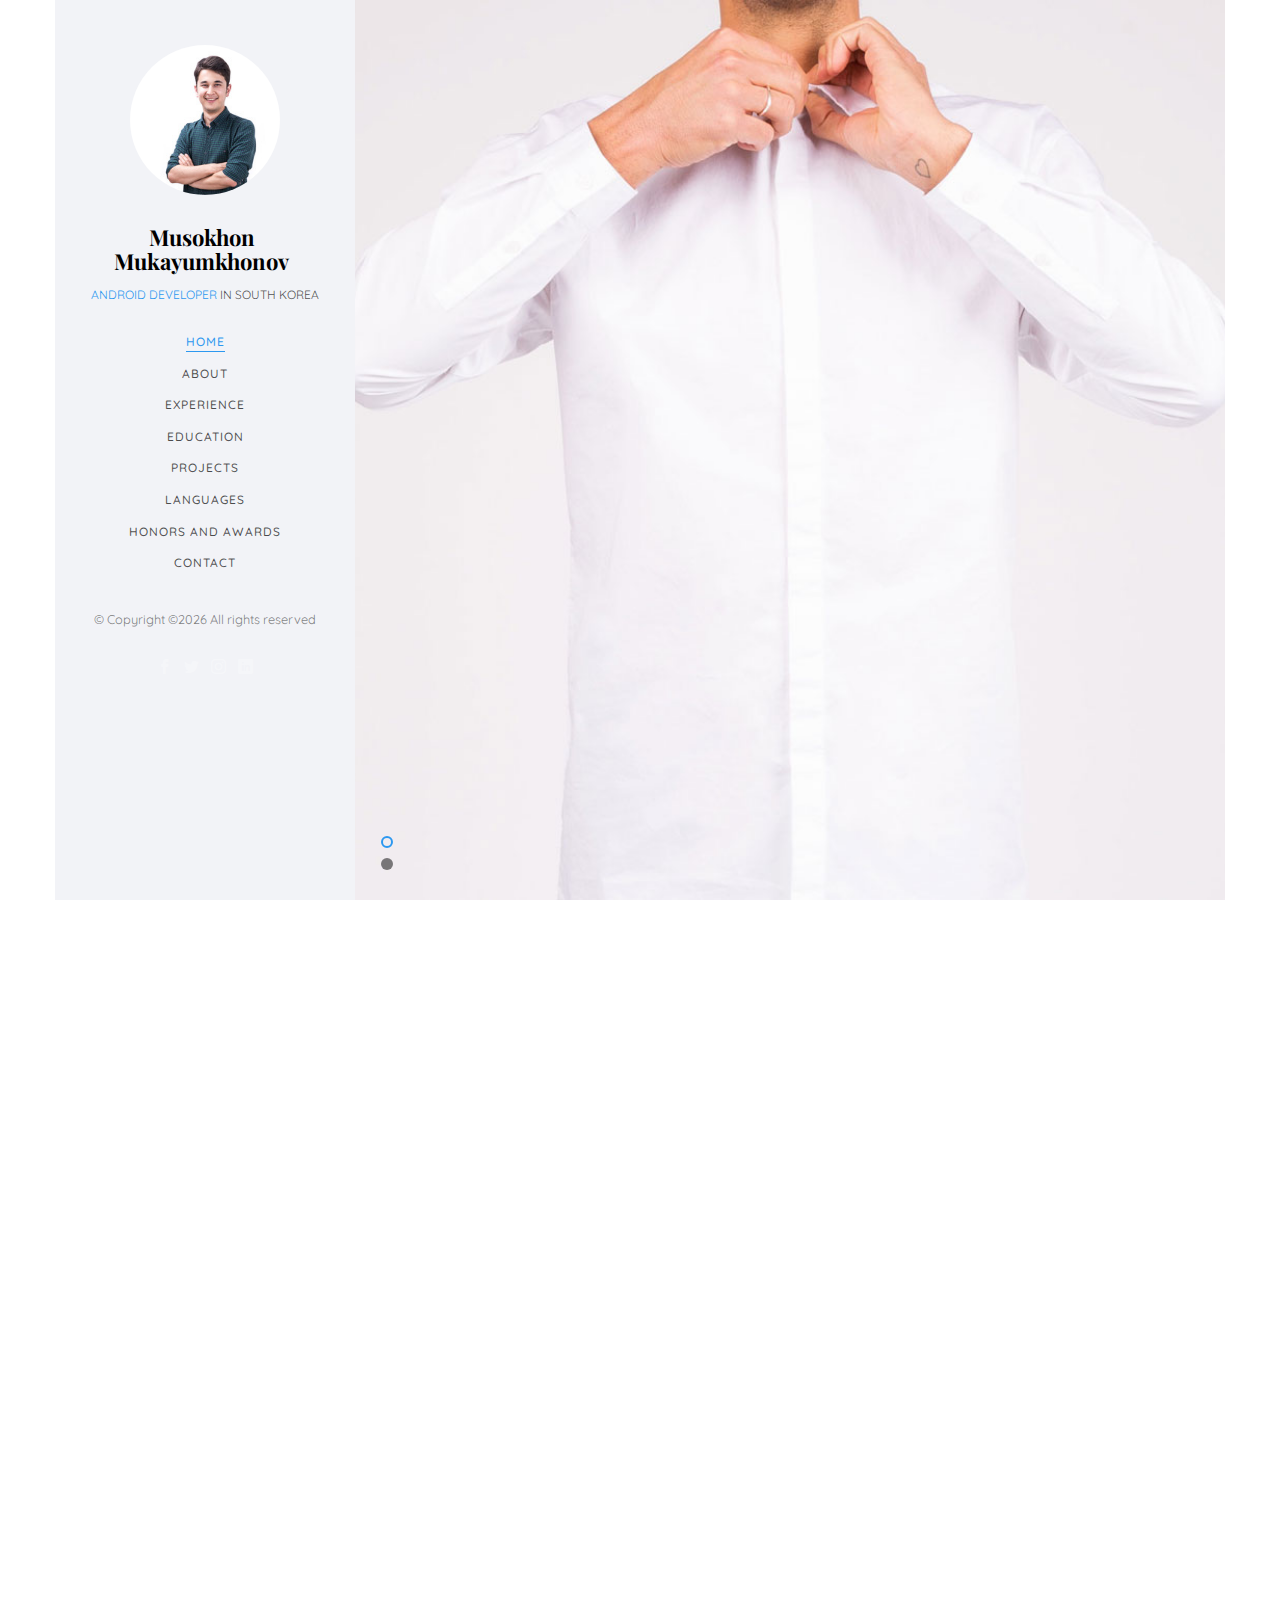
==== commit 156fe0fe: "force rebuild" ====
--- a/index.html
+++ b/index.html
@@ -67,7 +67,7 @@
 						<li><a href="#" data-nav-section="about">About</a></li>
 						<li><a href="#" data-nav-section="experience">Experience</a></li>
 						<li><a href="#" data-nav-section="education">Education</a></li>
-						<li><a href="#" data-nav-section="work">Work</a></li>
+						<li><a href="#" data-nav-section="work">Projects</a></li>
 						<li><a href="#" data-nav-section="skills">Languages</a></li>
 						<li><a href="#" data-nav-section="honors">Honors and Awards</a></li>
 						<li><a href="#" data-nav-section="contact">Contact</a></li>
@@ -419,7 +419,7 @@
 								<div class="progress">
 								 	<div class="progress-bar color-2" role="progressbar" aria-valuenow="85"
 								  	aria-valuemin="0" aria-valuemax="100" style="width:85%">
-								    <span>85%</span>
+								    <span>90%</span>
 								  	</div>
 								</div>
 							</div>
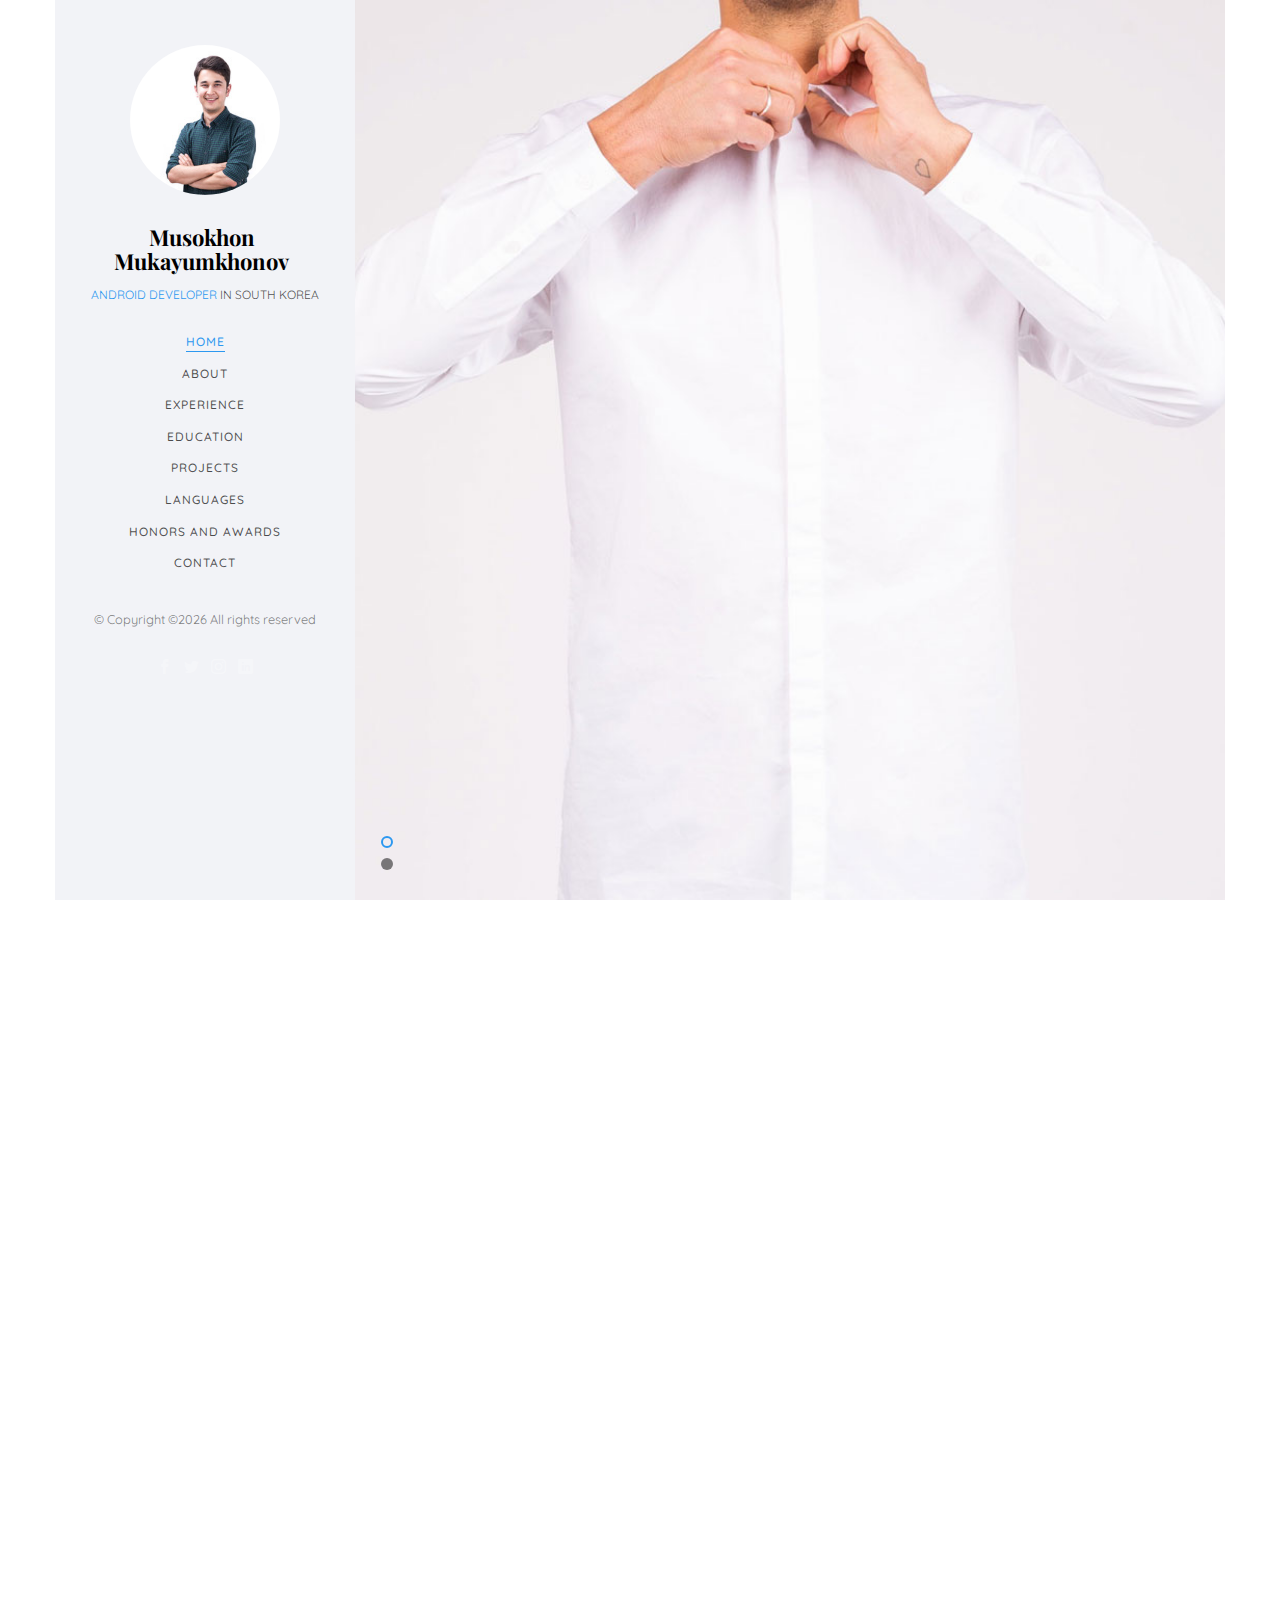
==== commit 01a86366: "Fixed small details, now will start working on Recent Work section" ====
--- a/index.html
+++ b/index.html
@@ -101,7 +101,7 @@
 					   					<div class="desc">
 						   					<h1>Hi! <br>I'm Muso</h1>
 						   					<h2></h2>
-												<p><a class="btn btn-primary btn-learn">Download Resume <i class="icon-download4"></i></a></p>
+												<p><a class="btn btn-primary btn-learn" href="resume/Resume_Korea.pdf">Download Resume <i class="icon-download4"></i></a></p>
 											</div>
 					   				</div>
 					   			</div>
@@ -115,9 +115,9 @@
 					   			<div class="col-md-6 col-md-offset-3 col-md-pull-3 col-sm-12 col-xs-12 js-fullheight slider-text">
 					   				<div class="slider-text-inner">
 					   					<div class="desc">
-						   					<h1>I am <br>an Android Developer</h1>
+						   					<h1>I am <br> an Android Developer</h1>
 												<h2></h2>
-												<p><a class="btn btn-primary btn-learn">View Recent Work <i class="icon-briefcase3"></i></a></p>
+												<p><a href="#work-section" class="btn btn-primary btn-learn">View Recent Work <i class="icon-briefcase3"></i></a></p>
 											</div>
 					   				</div>
 					   			</div>
@@ -138,7 +138,7 @@
 										<span class="heading-meta">About Me</span>
 										<h2 class="colorlib-heading">Who Am I?</h2>
 										<p><strong>I am Musokhon Mukayumkhonov</strong>, 22 year old Android Developer at Naver Corp. I received my bachelor's in Computer Science from the Korea Advanced Instritute of Science and Techology (KAIST) in August 2018, with a double major in Business and Technology Management. </p>
-										<p></p>
+										<p>Currently, I am working with LINE Webtoon developing Webtoon application to provide new features as well as improve existing one. Apart from this, I am working on applications that I personally devoloped.</p>
 									</div>
 								</div>
 							</div>
@@ -177,7 +177,7 @@
 						                  	<li>Improving and fixing existing features</li>
 					                  	</ul>
 					                  </p>
-					                  <p>Seongnam, South Korea <br> Advisor: Park Chan Kyu, chankyu.park@webtoonscorp.com</p>
+					                  <p><small>Seongnam, South Korea <br> Advisor: Park Chan Kyu, chankyu.park@webtoonscorp.com</small></p>
 					                
 					               </div>
 					            </div>
@@ -198,7 +198,7 @@
 					                  		<li>Speech Recognition</li>
 				                  		</ul>
 				                  	  </p>
-					                  <p>KAIST, Daejeon, South Korea <br> Advisor: Prof. Jean-Charles Bazin, bazinjc@kaist.ac.kr</p>
+					                  <p><small>KAIST, Daejeon, South Korea <br> Advisor: Prof. Jean-Charles Bazin, bazinjc@kaist.ac.kr</small></p>
 					               </div>
 					            </div>
 					         </article>
@@ -216,7 +216,7 @@
 				                  			<li>Image Recognition using Convolutional Neural Networks</li>
 					                  	</ul>
 					                  </p>
-					                  <p>KAIST, Daejeon, South Korea <br> Advisor: Prof. Hyun Seung Yang, hsyang@cs.kaist.ac.kr</p>
+					                  <p><small>KAIST, Daejeon, South Korea <br> Advisor: Prof. Hyun Seung Yang, hsyang@cs.kaist.ac.kr</small></p>
 					               </div>
 					            </div>
 					         </article>
@@ -255,7 +255,7 @@
 									    </div>
 									    <div id="collapseOne" class="panel-collapse collapse in" role="tabpanel" aria-labelledby="headingOne">
 									         <div class="panel-body">
-									            <p>Korean Advanced Institute of Science and Technology, KAIST | Daejeon, South Korea <br> SEPTEMBER 2014 - AUGUST 2018</p>
+									            <p>Korean Advanced Institute of Science and Technology, KAIST<br><small>Daejeon, South Korea | SEPTEMBER 2014 - AUGUST 2018</small></p>
 									        </div>
 									    </div>
 									</div>
@@ -268,7 +268,7 @@
 									    </div>
 									    <div id="collapseTwo" class="panel-collapse collapse" role="tabpanel" aria-labelledby="headingTwo">
 									        <div class="panel-body">
-									            <p>Korean Advanced Institute of Science and Technology, KAIST | Daejeon, South Korea <br> SEPTEMBER 2014 - AUGUST 2018</p>
+									            <p>Korean Advanced Institute of Science and Technology, KAIST<br><small>Daejeon, South Korea | SEPTEMBER 2014 - AUGUST 2018</small></p>
 									        </div>
 									    </div>
 									</div>
@@ -282,7 +282,7 @@
 									    </div>
 									    <div id="collapseFive" class="panel-collapse collapse" role="tabpanel" aria-labelledby="headingFive">
 									        <div class="panel-body">
-									            <p>Haji Kemal Tajik Turkish High School | Dushanbe, Tajikistan <br> SEPTEMBER 2008 - AUGUST 2013</p>
+									            <p>Haji Kemal Tajik Turkish High School<br><small>Dushanbe, Tajikistan | SEPTEMBER 2008 - AUGUST 2013</small></p>
 									        </div>
 									    </div>
 									</div>
@@ -294,7 +294,7 @@
 			</section>
 
 
-			<section class="colorlib-work" data-section="work">
+			<section class="colorlib-work" data-section="work" id="work-section">
 				<div class="colorlib-narrow-content">
 					<div class="row">
 						<div class="col-md-6 col-md-offset-3 col-md-pull-3 animate-box" data-animate-effect="fadeInLeft">
@@ -518,7 +518,7 @@
 									<i class="icon-globe-outline"></i>
 								</div>
 								<div class="colorlib-text">
-									<p><a href="#">musooff@gmail.com</a></p>
+									<p><a href="mailto:musooff@gmail.com">musooff@gmail.com</a></p>
 								</div>
 							</div>
 
@@ -536,7 +536,7 @@
 									<i class="icon-phone"></i>
 								</div>
 								<div class="colorlib-text">
-									<p><a href="tel://">+123 Email Me</a></p>
+									<p><a>Email is appreciated</a></p>
 								</div>
 							</div>
 						</div>
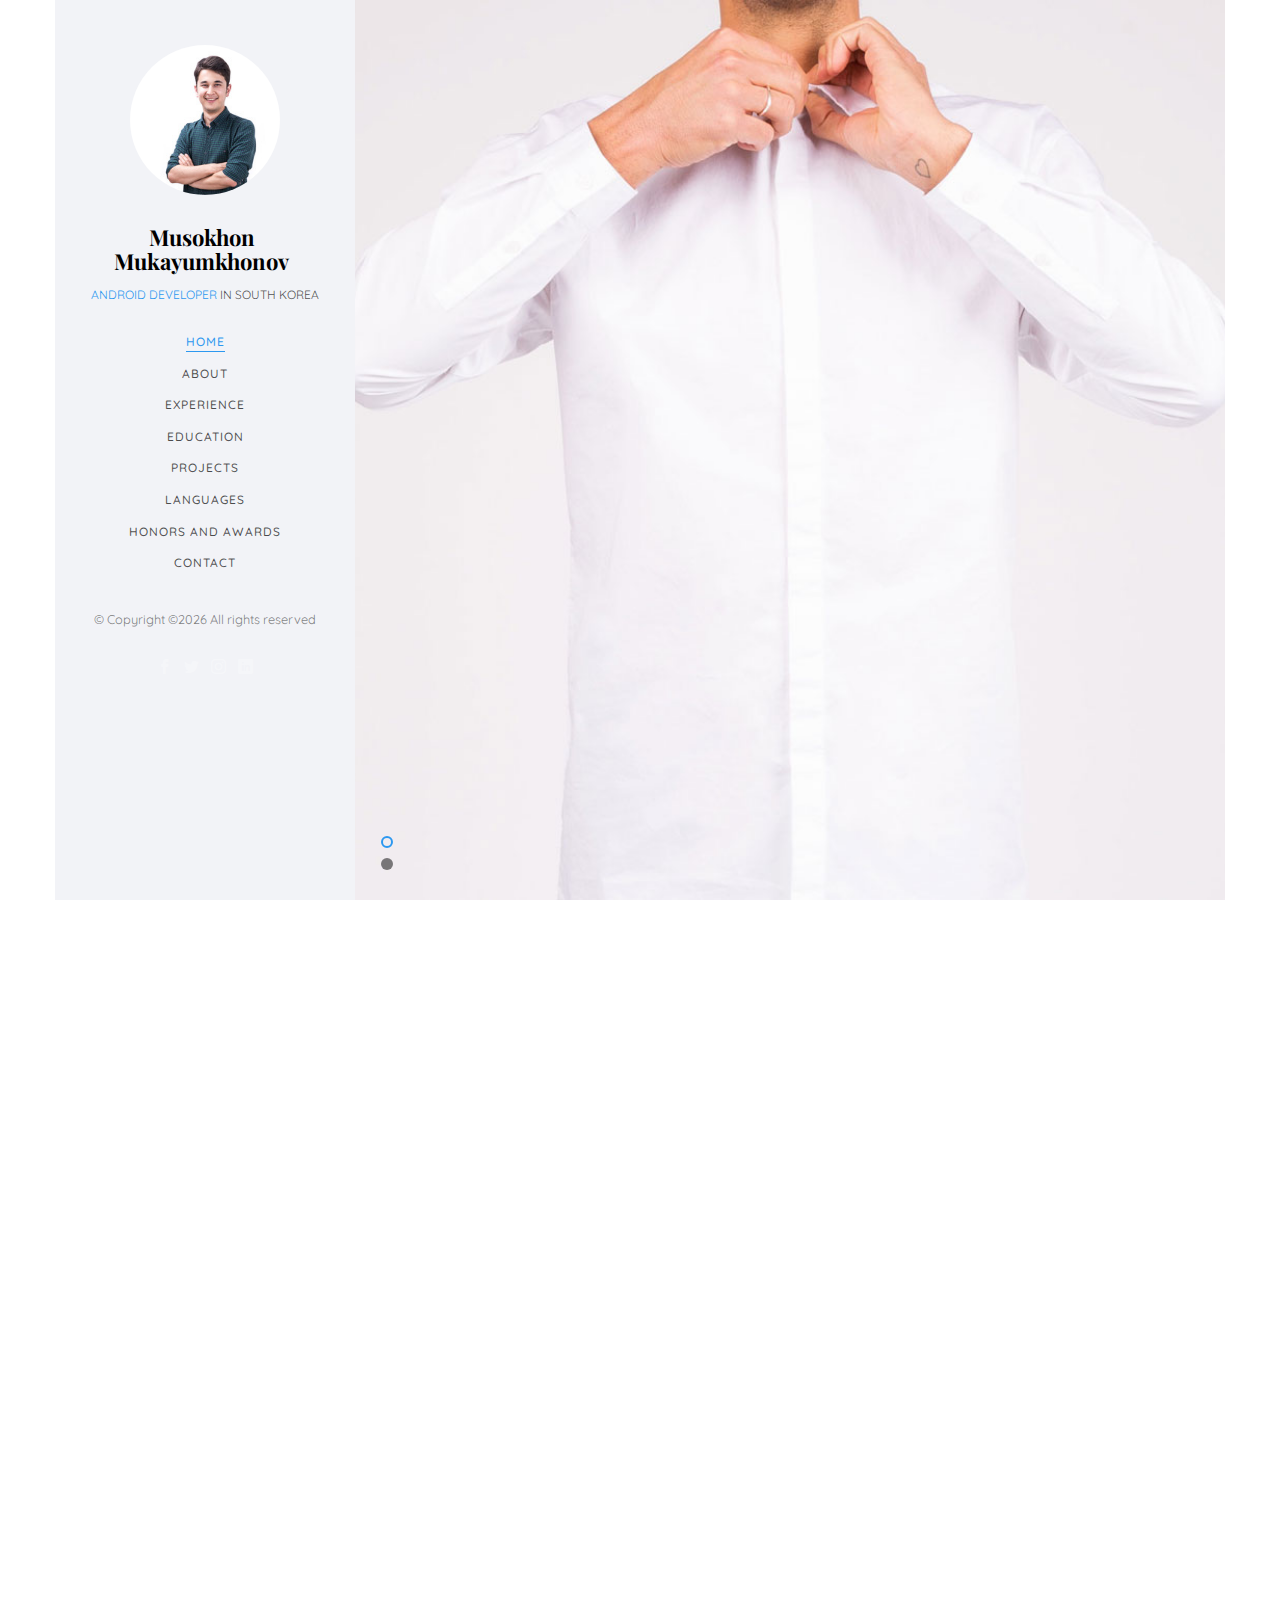
==== commit d86e293f: "Made recent work better" ====
--- a/index.html
+++ b/index.html
@@ -299,92 +299,119 @@
 					<div class="row">
 						<div class="col-md-6 col-md-offset-3 col-md-pull-3 animate-box" data-animate-effect="fadeInLeft">
 							<span class="heading-meta">My Work</span>
-							<h2 class="colorlib-heading animate-box">Recent Work</h2>
+							<h2 class="colorlib-heading animate-box">Recent Projects</h2>
 						</div>
 					</div>
 					<div class="row row-bottom-padded-sm animate-box" data-animate-effect="fadeInLeft">
 						<div class="col-md-12">
-							<p class="work-menu"><span><a href="#" class="active">Company Projects</a></span> <span><a href="#">Personal Projects</a></span> <span><a href="#">Start-up</a></span> <span><a href="#">Others</a></span></p>
-						</div>
-					</div>
-					<div class="row">
-						<div class="col-md-6 animate-box" data-animate-effect="fadeInLeft">
-							<div class="project" style="background-image: url(images/img-1.jpg);">
-								<div class="desc">
-									<div class="con">
-										<h3><a href="work.html">LINE Webtoon</a></h3>
-										<span>The global digital comics service platform, LINE WEBTOON offers daily updated over 200 online comics for free.</span>
-										<p class="icon">
-											<span><a target="_blank" rel="noopener noreferrer" href="https://play.google.com/store/apps/details?id=com.naver.linewebtoon&hl=en"><i class="icon-media-play"></i> Play Store</a></span>
-										</p>
-									</div>
-								</div>
-							</div>
-						</div>
-						<div class="col-md-6 animate-box" data-animate-effect="fadeInRight">
-							<div class="project" style="background-image: url(images/img-2.jpg);">
-								<div class="desc">
-									<div class="con">
-										<h3><a href="work.html">Obama</a></h3>
-										<span>Automatic editing of audio-visual data especially speech, song, music videos.</span>
-										<p class="icon">
-											<span><a target="_blank" rel="noopener noreferrer" href="https://github.com/musooff/obama"><i class="icon-social-github"></i> Source code</a></span>
-										</p>
-									</div>
-								</div>
-							</div>
-						</div>
-						<div class="col-md-6 animate-box" data-animate-effect="fadeInTop">
-							<div class="project" style="background-image: url(images/img-3.jpg);">
-								<div class="desc">
-									<div class="con">
-										<h3><a href="work.html">E-PULL (Alpha Version)</a></h3>
-										<span>First prototype Electronic Payment System designed for Tajikitan. User's can send, recieve and make payments through application. It uses Firebase's database to store all the data. Currently, we are in process of finding investors.</span>
-										<p class="icon">
-											<span><a target="_blank" rel="noopener noreferrer" href="https://play.google.com/store/apps/details?id=epull.e_pull"><i class="icon-media-play"></i> Play Store</a></span>
-											<span><a href="#contact-section"><i class="icon-pencil"></i> Contact for testing</a></span>
-										</p>
-									</div>
-								</div>
-							</div>
-						</div>
-						<div class="col-md-6 animate-box" data-animate-effect="fadeInBottom">
-							<div class="project" style="background-image: url(images/img-4.jpg);">
-								<div class="desc">
-									<div class="con">
-										<h3><a href="work.html">More Or Less Footballers Game</a></h3>
-										<span>A comparison game that one can compare number of Instagram followers, market value, number of goals scored of footballers. Numbers are updated daily so that users get the latest numbers while playing. </span>
-										<p class="icon">
-											<span><a target="_blank" rel="noopener noreferrer" href="https://play.google.com/store/apps/details?id=com.footballnukes.moreorlessfootballers"><i class="icon-media-play"></i> Play Store</a></span>
-											<span><a target="_blank" rel="noopener noreferrer" href="https://github.com/musooff/MoreOrLess"><i class="icon-social-github"></i> Source code</a></span>
-										</p>
-									</div>
-								</div>
-							</div>
-						</div>
-						<div class="col-md-6 animate-box" data-animate-effect="fadeInLeft">
-							<div class="project" style="background-image: url(images/img-5.jpg);">
-								<div class="desc">
-									<div class="con">
-										<h3><a href="work.html">Daily Korean Learning Application</a></h3>
-										<span>An application that provides daily korean dialogs, new words for users to practice Korean Language. It retrieves data from Naver's Today's Expression and updated daily.</span>
-										<p class="icon">
-											<span><a target="_blank" rel="noopener noreferrer" href="https://play.google.com/store/apps/details?id=com.dailykorean.app"><i class="icon-media-play"></i> Play Store</a></span>
-										</p>
-									</div>
-								</div>
-							</div>
-						</div>
-						<div class="col-md-6 animate-box" data-animate-effect="fadeInRight">
-							<div class="project" style="background-image: url(images/img-6.jpg);">
-								<div class="desc">
-									<div class="con">
-										<h3><a href="work.html">Tajik Cuisine</a></h3>
-										<span>Tajik Cuisine Application that has more than 150,000 downloads</span>
-										<p class="icon">
-											<span><a target="_blank" rel="noopener noreferrer" href="https://play.google.com/store/apps/details?id=msoff.tajikcuisine"><i class="icon-media-play"></i> Play Store</a></span>
-											<span><a target="_blank" rel="noopener noreferrer" href="https://github.com/musooff/TajikCuisine"><i class="icon-social-github"></i> Source code</a></span>
-										</p>
+							<p class="work-menu">
+								<span><a onclick="selectProjects(event, 'company-projects')" class="active">Company Projects</a></span>
+								<span><a onclick="selectProjects(event, 'personal-projects')">Personal Projects</a></span>
+								<span><a onclick="selectProjects(event, 'startup-projects')">Start-up</a></span>
+								<span><a onclick="selectProjects(event, 'other-projects')">Others</a></span></p>
+						</div>
+					</div>
+					<div class="row">
+						<div class="project-contents" id="company-projects">
+							<div class="col-md-6 animate-box" data-animate-effect="fadeInLeft">
+								<div class="project" style="background-image: url(images/img-1.jpg);">
+									<div class="desc">
+										<div class="con">
+											<h3><a href="work.html">LINE Webtoon</a></h3>
+											<span>The global digital comics service platform, LINE WEBTOON offers daily updated over 200 online comics for free.</span>
+											<p class="icon">
+												<span><a target="_blank" rel="noopener noreferrer" href="https://play.google.com/store/apps/details?id=com.naver.linewebtoon&hl=en"><i class="icon-media-play"></i>Play Store</a></span>
+											</p>
+										</div>
+									</div>
+								</div>
+							</div>
+							<div class="col-md-6 animate-box" data-animate-effect="fadeInRight">
+								<div class="project" style="background-image: url(images/img-2.jpg);">
+									<div class="desc">
+										<div class="con">
+											<h3><a href="work.html">Obama</a></h3>
+											<span>Automatic editing of audio-visual data especially speech, song, music videos.</span>
+											<p class="icon">
+												<span><a target="_blank" rel="noopener noreferrer" href="https://github.com/musooff/obama"><i class="icon-social-github"></i>Source code</a></span>
+											</p>
+										</div>
+									</div>
+								</div>
+							</div>
+						</div>
+						<div class="project-contents" id="personal-projects" style="display: none;">
+							<div class="col-md-6 animate-box" data-animate-effect="fadeInBottom">
+								<div class="project" style="background-image: url(images/img-4.jpg);">
+									<div class="desc">
+										<div class="con">
+											<h3><a href="work.html">More Or Less Footballers Game</a></h3>
+											<span>A comparison game that one can compare number of Instagram followers, market value, number of goals scored of footballers. Numbers are updated daily so that users get the latest numbers while playing. </span>
+											<p class="icon">
+												<span><a target="_blank" rel="noopener noreferrer" href="https://play.google.com/store/apps/details?id=com.footballnukes.moreorlessfootballers"><i class="icon-media-play"></i>Play Store</a></span>
+												<span><a target="_blank" rel="noopener noreferrer" href="https://github.com/musooff/MoreOrLess"><i class="icon-social-github"></i>Source code</a></span>
+											</p>
+										</div>
+									</div>
+								</div>
+							</div>
+							<div class="col-md-6 animate-box" data-animate-effect="fadeInLeft">
+								<div class="project" style="background-image: url(images/img-5.jpg);">
+									<div class="desc">
+										<div class="con">
+											<h3><a href="work.html">Daily Korean Learning Application</a></h3>
+											<span>An application that provides daily korean dialogs, new words for users to practice Korean Language. It retrieves data from Naver's Today's Expression and updated daily.</span>
+											<p class="icon">
+												<span><a target="_blank" rel="noopener noreferrer" href="https://play.google.com/store/apps/details?id=com.dailykorean.app"><i class="icon-media-play"></i>Play Store</a></span>
+											</p>
+										</div>
+									</div>
+								</div>
+							</div>
+							<div class="col-md-6 animate-box" data-animate-effect="fadeInRight">
+								<div class="project" style="background-image: url(images/img-6.jpg);">
+									<div class="desc">
+										<div class="con">
+											<h3><a href="work.html">Tajik Cuisine</a></h3>
+											<span>Tajik Cuisine Application that has more than 150,000 downloads</span>
+											<p class="icon">
+												<span><a target="_blank" rel="noopener noreferrer" href="https://play.google.com/store/apps/details?id=msoff.tajikcuisine"><i class="icon-media-play"></i> Play Store</a></span>
+												<span><a target="_blank" rel="noopener noreferrer" href="https://github.com/musooff/TajikCuisine"><i class="icon-social-github"></i> Source code</a></span>
+											</p>
+										</div>
+									</div>
+								</div>
+							</div>						
+						</div>
+						<div class="project-contents" id="startup-projects">
+							<div class="col-md-6 animate-box" data-animate-effect="fadeInTop">
+								<div class="project" style="background-image: url(images/img-3.jpg);">
+									<div class="desc">
+										<div class="con">
+											<h3><a href="work.html">E-PULL (Alpha Version)</a></h3>
+											<span>First prototype Electronic Payment System designed for Tajikitan. User's can send, recieve and make payments through application. It uses Firebase's database to store all the data. Currently, we are in process of finding investors.</span>
+											<p class="icon">
+												<span><a target="_blank" rel="noopener noreferrer" href="https://play.google.com/store/apps/details?id=epull.e_pull"><i class="icon-media-play"></i>Play Store</a></span>
+												<span><a href="#contact-section"><i class="icon-pencil"></i>Contact for testing</a></span>
+											</p>
+										</div>
+									</div>
+								</div>
+							</div>
+							
+						</div>
+						<div class="project-contents" id="other-projects">
+							<div class="col-md-6 animate-box" data-animate-effect="fadeInTop">
+								<div class="project" style="background-image: url(images/img-3.jpg);">
+									<div class="desc">
+										<div class="con">
+											<h3><a href="work.html">MangoSub</a></h3>
+											<span>MangoSub is a platform that understands the lack of fun English learning materials. On ManguSob, you can have fun while you learn English. After spending time watching videos and subtitling them, you will have to improve your English listening skills without realizing!</span>
+											<p class="icon">
+												<span><a target="_blank" rel="noopener noreferrer" href="https://mangosub.github.io"><i class="icon-link"></i>Link</a></span>
+												<span><a href="#contact-section"><i class="icon-social-github"></i>Source code</a></span>
+											</p>
+										</div>
 									</div>
 								</div>
 							</div>
@@ -590,6 +617,8 @@
 	
 	<!-- MAIN JS -->
 	<script src="js/main.js"></script>
+	<!-- Other JS functions -->
+	<script src="js/functions.js"></script>
 
 	</body>
 </html>
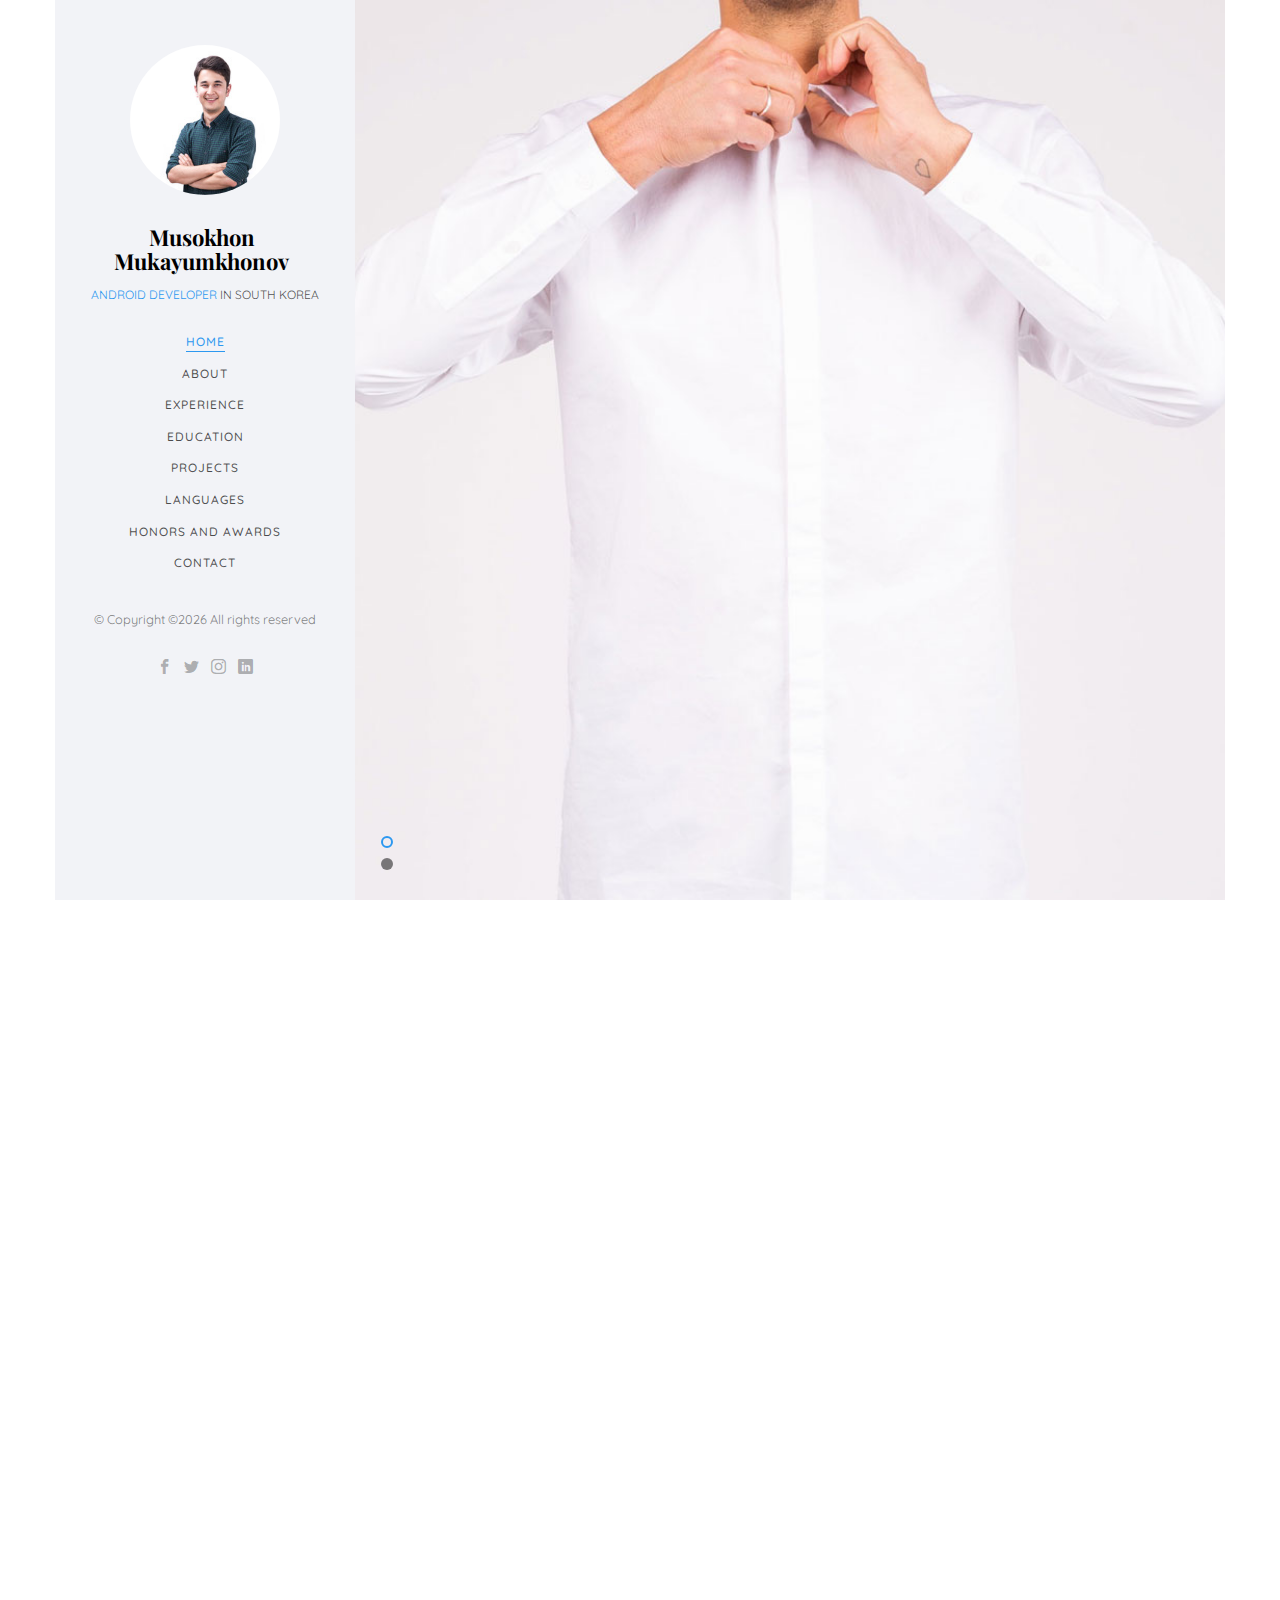
==== commit fb36bd0c: "Finished. Before perchasing the domain" ====
--- a/index.html
+++ b/index.html
@@ -77,12 +77,12 @@
 
 			<div class="colorlib-footer">
 				<p><small>&copy; 
-Copyright &copy;<script>document.write(new Date().getFullYear());</script> All rights reserved </small></p>
+Copyright &copy;<script>document.write(new Date().getFullYear());</script> All rights reserved</small></p>
 				<ul>
-					<li><a href="#"><i class="icon-facebook2"></i></a></li>
-					<li><a href="#"><i class="icon-twitter2"></i></a></li>
-					<li><a href="#"><i class="icon-instagram"></i></a></li>
-					<li><a href="#"><i class="icon-linkedin2"></i></a></li>
+					<li><a target="_blank" rel="noopener noreferrer" href="https://www.facebook.com/musooff"><i class="icon-facebook2"></i></a></li>
+					<li><a target="_blank" rel="noopener noreferrer" href="https://twitter.com/musooff"><i class="icon-twitter2"></i></a></li>
+					<li><a target="_blank" rel="noopener noreferrer" href="https://www.instagram.com/musooff/"><i class="icon-instagram"></i></a></li>
+					<li><a target="_blank" rel="noopener noreferrer" href="https://www.linkedin.com/in/musooff/"><i class="icon-linkedin2"></i></a></li>
 				</ul>
 			</div>
 
@@ -132,7 +132,7 @@
 				<div class="colorlib-narrow-content">
 					<div class="row">
 						<div class="col-md-12">
-							<div class="row row-bottom-padded-sm animate-box" data-animate-effect="fadeInLeft">
+							<div class="row row-bottom-padded-sm animate-box" data-animate-effect="fadeInBottom">
 								<div class="col-md-12">
 									<div class="about-desc">
 										<span class="heading-meta">About Me</span>
@@ -312,7 +312,7 @@
 						</div>
 					</div>
 					<div class="row">
-						<div class="project-contents" id="company-projects">
+						<div class="project-contents" id="company-projects" style="display: block;">
 							<div class="col-md-6 animate-box" data-animate-effect="fadeInLeft">
 								<div class="project" style="background-image: url(images/img-1.jpg);">
 									<div class="desc">
@@ -331,7 +331,7 @@
 									<div class="desc">
 										<div class="con">
 											<h3><a href="work.html">Obama</a></h3>
-											<span>Automatic editing of audio-visual data especially speech, song, music videos.</span>
+											<span>Automatic editing of audio-visual data especially speech, song, music videos. With project Obama, one can make anyone sing any song of their choice. The only requirement is having a lot of speech data of that person.</span>
 											<p class="icon">
 												<span><a target="_blank" rel="noopener noreferrer" href="https://github.com/musooff/obama"><i class="icon-social-github"></i>Source code</a></span>
 											</p>
@@ -340,8 +340,8 @@
 								</div>
 							</div>
 						</div>
-						<div class="project-contents" id="personal-projects" style="display: none;">
-							<div class="col-md-6 animate-box" data-animate-effect="fadeInBottom">
+						<div class="project-contents" id="personal-projects">
+							<div class="col-md-6 animate-box" data-animate-effect="fadeInLeft">
 								<div class="project" style="background-image: url(images/img-4.jpg);">
 									<div class="desc">
 										<div class="con">
@@ -355,7 +355,7 @@
 									</div>
 								</div>
 							</div>
-							<div class="col-md-6 animate-box" data-animate-effect="fadeInLeft">
+							<div class="col-md-6 animate-box" data-animate-effect="fadeInRight">
 								<div class="project" style="background-image: url(images/img-5.jpg);">
 									<div class="desc">
 										<div class="con">
@@ -368,15 +368,43 @@
 									</div>
 								</div>
 							</div>
-							<div class="col-md-6 animate-box" data-animate-effect="fadeInRight">
+							<div class="col-md-6 animate-box" data-animate-effect="fadeInTop">
 								<div class="project" style="background-image: url(images/img-6.jpg);">
 									<div class="desc">
 										<div class="con">
 											<h3><a href="work.html">Tajik Cuisine</a></h3>
-											<span>Tajik Cuisine Application that has more than 150,000 downloads</span>
-											<p class="icon">
-												<span><a target="_blank" rel="noopener noreferrer" href="https://play.google.com/store/apps/details?id=msoff.tajikcuisine"><i class="icon-media-play"></i> Play Store</a></span>
-												<span><a target="_blank" rel="noopener noreferrer" href="https://github.com/musooff/TajikCuisine"><i class="icon-social-github"></i> Source code</a></span>
+											<span>Tajik Cuisine Application that has more than 150,000 downloads. It has a lot of receipies that users can follow.</span>
+											<p class="icon">
+												<span><a target="_blank" rel="noopener noreferrer" href="https://play.google.com/store/apps/details?id=msoff.tajikcuisine"><i class="icon-media-play"></i>Play Store</a></span>
+												<span><a target="_blank" rel="noopener noreferrer" href="https://github.com/musooff/TajikCuisine"><i class="icon-social-github"></i>Source code</a></span>
+											</p>
+										</div>
+									</div>
+								</div>
+							</div>
+							<div class="col-md-6 animate-box" data-animate-effect="fadeInTop">
+								<div class="project" style="background-image: url(images/img-7.jpg);">
+									<div class="desc">
+										<div class="con">
+											<h3><a href="work.html">Prayer Times</a></h3>
+											<span>An application that has a lot of Islamic features for the users of Tajikistan. It uses several RESTful APIs to get request daily data.</span>
+											<p class="icon">
+												<span><a target="_blank" rel="noopener noreferrer" href="https://play.google.com/store/apps/details?id=com.simurgh.prayertimes"><i class="icon-media-play"></i>Play Store</a></span>
+												<span><a target="_blank" rel="noopener noreferrer" href="https://github.com/musooff/PrayerTimes"><i class="icon-social-github"></i>Source code</a></span>
+											</p>
+										</div>
+									</div>
+								</div>
+							</div>	
+							<div class="col-md-6 animate-box" data-animate-effect="fadeInLeft">
+								<div class="project" style="background-image: url(images/img-8.jpg);">
+									<div class="desc">
+										<div class="con">
+											<h3><a href="work.html">4 Pics 1 Poet</a></h3>
+											<span>Interactive game that displays 4 pictures and players will be asked to detect which Persian poet those pictures refer.</span>
+											<p class="icon">
+												<span><a target="_blank" rel="noopener noreferrer" href="https://play.google.com/store/apps/details?id=attor.shoiron"><i class="icon-media-play"></i>Play Store</a></span>
+												<span><a target="_blank" rel="noopener noreferrer" href="https://github.com/musooff/Shoiron"><i class="icon-social-github"></i>Source code</a></span>
 											</p>
 										</div>
 									</div>
@@ -384,7 +412,7 @@
 							</div>						
 						</div>
 						<div class="project-contents" id="startup-projects">
-							<div class="col-md-6 animate-box" data-animate-effect="fadeInTop">
+							<div class="col-md-6 animate-box" data-animate-effect="fadeInLeft">
 								<div class="project" style="background-image: url(images/img-3.jpg);">
 									<div class="desc">
 										<div class="con">
@@ -401,15 +429,41 @@
 							
 						</div>
 						<div class="project-contents" id="other-projects">
-							<div class="col-md-6 animate-box" data-animate-effect="fadeInTop">
-								<div class="project" style="background-image: url(images/img-3.jpg);">
+							<div class="col-md-6 animate-box" data-animate-effect="fadeInLeft">
+								<div class="project" style="background-image: url(images/img-9.jpg);">
 									<div class="desc">
 										<div class="con">
 											<h3><a href="work.html">MangoSub</a></h3>
 											<span>MangoSub is a platform that understands the lack of fun English learning materials. On ManguSob, you can have fun while you learn English. After spending time watching videos and subtitling them, you will have to improve your English listening skills without realizing!</span>
 											<p class="icon">
 												<span><a target="_blank" rel="noopener noreferrer" href="https://mangosub.github.io"><i class="icon-link"></i>Link</a></span>
-												<span><a href="#contact-section"><i class="icon-social-github"></i>Source code</a></span>
+												<span><a target="_blank" rel="noopener noreferrer" href="https://github.com/mangosub/mangosub.github.io"><i class="icon-social-github"></i>Source code</a></span>
+											</p>
+										</div>
+									</div>
+								</div>
+							</div>
+							<div class="col-md-6 animate-box" data-animate-effect="fadeInRight">
+								<div class="project" style="background-image: url(images/img-10.jpg);">
+									<div class="desc">
+										<div class="con">
+											<h3><a href="work.html">KAIST-GO</a></h3>
+											<span>KAIST GO is Pokemon GO type game designed for KAIST Daejeon Main Campus. There are 3 types of pokemons namely Text, Image, Video located at 3 different regions of KAIST at E11, Main Gate and N1 building zone. This project was Homework 2 of Mobile Computing and Applications CS442.</span>
+											<p class="icon">
+												<span><a target="_blank" rel="noopener noreferrer" href="https://github.com/musooff/KAISTGO"><i class="icon-social-github"></i>Source code</a></span>
+											</p>
+										</div>
+									</div>
+								</div>
+							</div>
+							<div class="col-md-6 animate-box" data-animate-effect="fadeInTop">
+								<div class="project" style="background-image: url(images/img-11.jpg);">
+									<div class="desc">
+										<div class="con">
+											<h3><a href="work.html">Share Task Geo Based</a></h3>
+											<span>A social platform in which users can share the tasks that need to be done in certain locations. Other users can see the task list at their current location. If they want to perform the task, they can contact the task creator and perform it. Task creator can reward the performer according to their negotiation.</span>
+											<p class="icon">
+												<span><a target="_blank" rel="noopener noreferrer" href="https://github.com/musooff/Share-Task-Geo-Based"><i class="icon-social-github"></i>Source code</a></span>
 											</p>
 										</div>
 									</div>
--- a/css/style.css
+++ b/css/style.css
@@ -208,7 +208,7 @@
         display: inline;
         list-style: none; }
         #colorlib-aside .colorlib-footer ul li a {
-          color: rgba(255, 255, 255, 0.3);
+          color: rgba(0, 0, 0, 0.3);
           padding: 4px; }
           #colorlib-aside .colorlib-footer ul li a:hover, #colorlib-aside .colorlib-footer ul li a:active, #colorlib-aside .colorlib-footer ul li a:focus {
             text-decoration: none;
@@ -925,7 +925,9 @@
     color: #000; }
     .work-menu span a.active {
       color: #2c98f0; }
-
+.project-contents {
+  display: none;
+}
 .project {
   background-size: cover;
   background-position: center center;
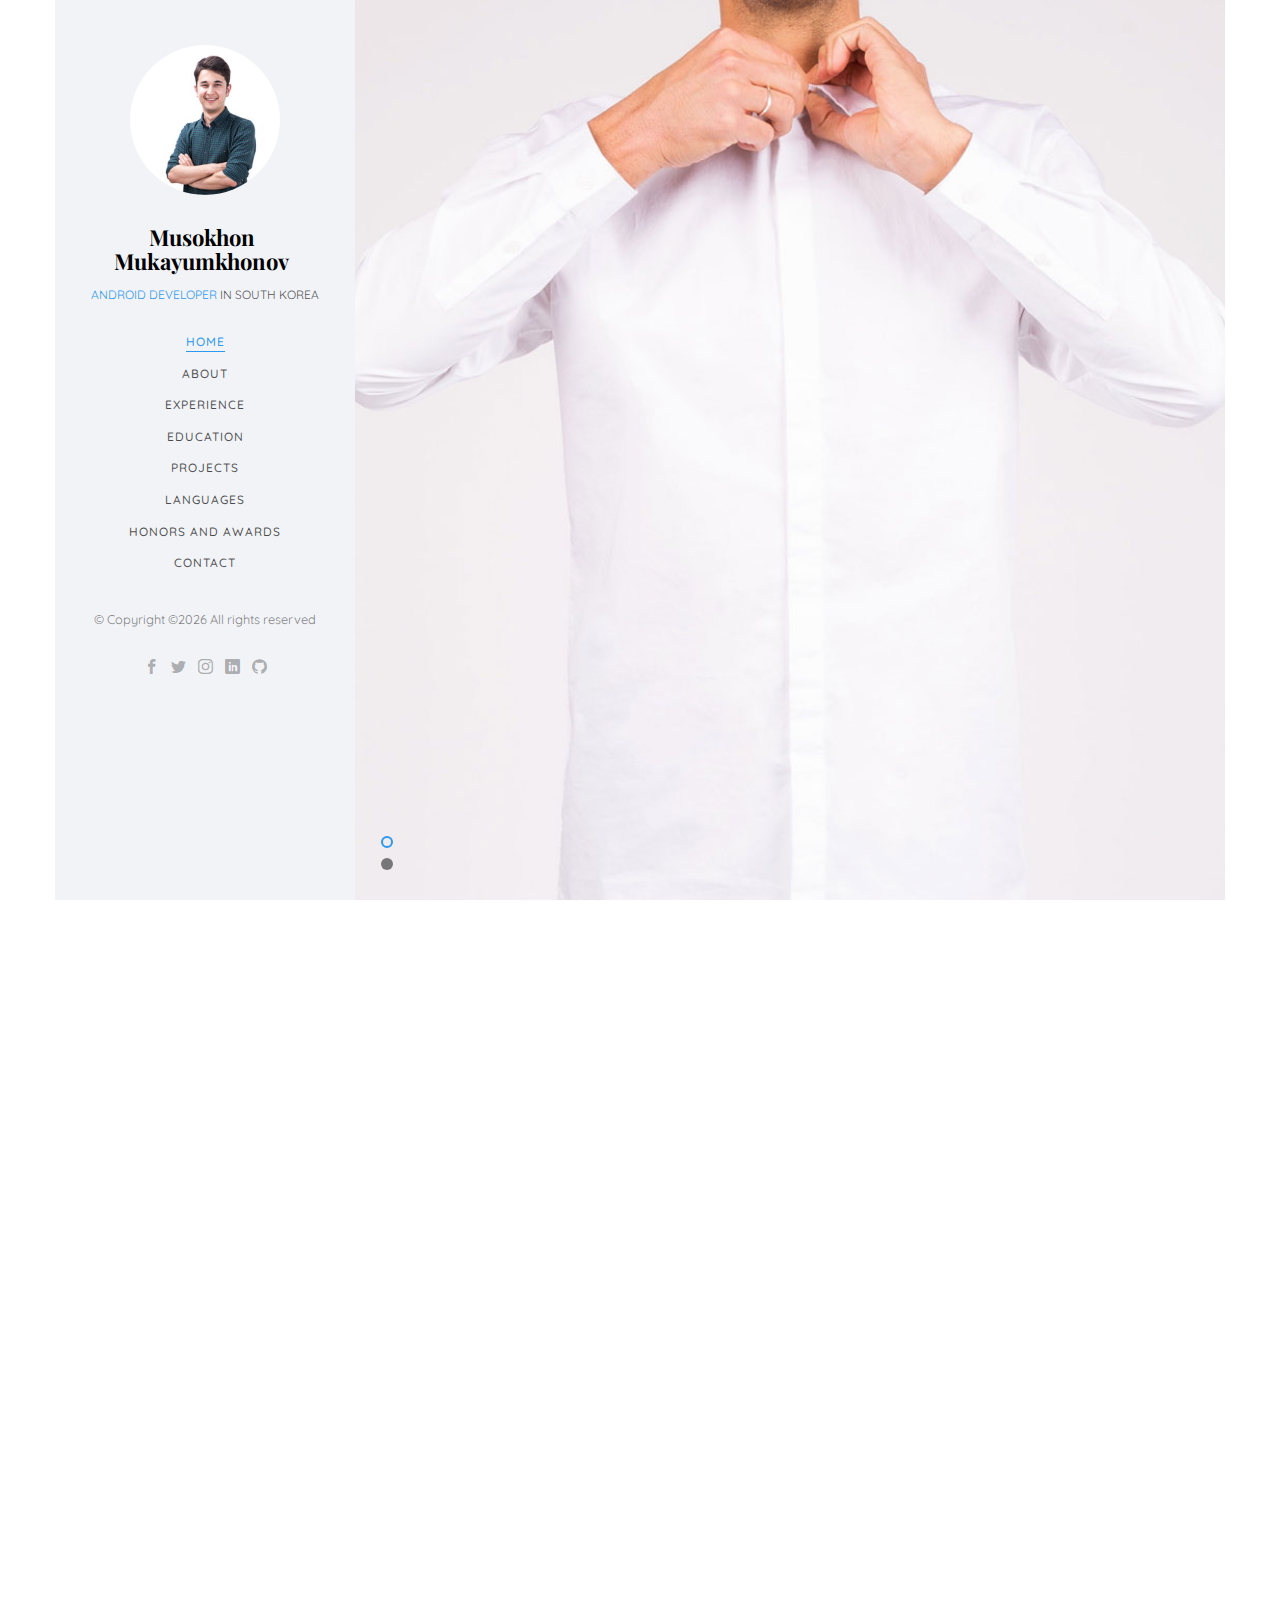
==== commit ed52f563: "Updated and finished" ====
--- a/index.html
+++ b/index.html
@@ -58,7 +58,7 @@
 			<div class="text-center">
 				<div class="author-img" style="background-image: url(images/about.jpg);"></div>
 				<h1 id="colorlib-logo"><a href="index.html">Musokhon<br>Mukayumkhonov</a></h1>
-				<span class="position"><a href="#">Android Developer</a> in South Korea</span>
+				<span class="position"><a>Android Developer</a> in South Korea</span>
 			</div>
 			<nav id="colorlib-main-menu" role="navigation" class="navbar">
 				<div id="navbar" class="collapse">
@@ -83,6 +83,7 @@
 					<li><a target="_blank" rel="noopener noreferrer" href="https://twitter.com/musooff"><i class="icon-twitter2"></i></a></li>
 					<li><a target="_blank" rel="noopener noreferrer" href="https://www.instagram.com/musooff/"><i class="icon-instagram"></i></a></li>
 					<li><a target="_blank" rel="noopener noreferrer" href="https://www.linkedin.com/in/musooff/"><i class="icon-linkedin2"></i></a></li>
+					<li><a target="_blank" rel="noopener noreferrer" href="https://www.github.com/musooff/"><i class="icon-github"></i></a></li>
 				</ul>
 			</div>
 
@@ -108,14 +109,14 @@
 					   		</div>
 				   		</div>
 				   	</li>
-				   	<li style="background-image: url(images/img_bg_2.jpg);">
+				   	<li style="background-image: url(images/img_bg_2.png);">
 				   		<div class="overlay"></div>
 				   		<div class="container-fluid">
 				   			<div class="row">
-					   			<div class="col-md-6 col-md-offset-3 col-md-pull-3 col-sm-12 col-xs-12 js-fullheight slider-text">
+					   			<div class="col-md-12 col-md-offset-3 col-md-pull-3 col-sm-12 col-xs-12 js-fullheight slider-text">
 					   				<div class="slider-text-inner">
 					   					<div class="desc">
-						   					<h1>I am <br> an Android Developer</h1>
+						   					<h1>I am an<br>Android Developer</h1>
 												<h2></h2>
 												<p><a href="#work-section" class="btn btn-primary btn-learn">View Recent Work <i class="icon-briefcase3"></i></a></p>
 											</div>
@@ -173,7 +174,7 @@
 					                  	<ul>
 					                  		<li>Developing Autodownload Manager</li>
 						                  	<li>Upgrading Database from OrmLite to Room</li>
-						                  	<li>Implementing new feature - Monitized Content</li>
+						                  	<li>Implementing new feature - Monetized Content</li>
 						                  	<li>Improving and fixing existing features</li>
 					                  	</ul>
 					                  </p>
@@ -255,7 +256,7 @@
 									    </div>
 									    <div id="collapseOne" class="panel-collapse collapse in" role="tabpanel" aria-labelledby="headingOne">
 									         <div class="panel-body">
-									            <p>Korean Advanced Institute of Science and Technology, KAIST<br><small>Daejeon, South Korea | SEPTEMBER 2014 - AUGUST 2018</small></p>
+									            <p><a target="_blank" rel="noopener noreferrer" href="http://www.kaist.edu/html/en/index.html">Korean Advanced Institute of Science and Technology, KAIST</a><br><small>Daejeon, South Korea | SEPTEMBER 2014 - AUGUST 2018</small></p>
 									        </div>
 									    </div>
 									</div>
@@ -268,7 +269,7 @@
 									    </div>
 									    <div id="collapseTwo" class="panel-collapse collapse" role="tabpanel" aria-labelledby="headingTwo">
 									        <div class="panel-body">
-									            <p>Korean Advanced Institute of Science and Technology, KAIST<br><small>Daejeon, South Korea | SEPTEMBER 2014 - AUGUST 2018</small></p>
+									            <p><a target="_blank" rel="noopener noreferrer" href="http://www.kaist.edu/html/en/index.html">Korean Advanced Institute of Science and Technology, KAIST</a><br><small>Daejeon, South Korea | SEPTEMBER 2014 - AUGUST 2018</small></p>
 									        </div>
 									    </div>
 									</div>
@@ -282,7 +283,7 @@
 									    </div>
 									    <div id="collapseFive" class="panel-collapse collapse" role="tabpanel" aria-labelledby="headingFive">
 									        <div class="panel-body">
-									            <p>Haji Kemal Tajik Turkish High School<br><small>Dushanbe, Tajikistan | SEPTEMBER 2008 - AUGUST 2013</small></p>
+									            <p><a>Haji Kemal Tajik Turkish High School</a><br><small>Dushanbe, Tajikistan | SEPTEMBER 2008 - AUGUST 2013</small></p>
 									        </div>
 									    </div>
 									</div>
@@ -317,7 +318,7 @@
 								<div class="project" style="background-image: url(images/img-1.jpg);">
 									<div class="desc">
 										<div class="con">
-											<h3><a href="work.html">LINE Webtoon</a></h3>
+											<h3><a>LINE Webtoon</a></h3>
 											<span>The global digital comics service platform, LINE WEBTOON offers daily updated over 200 online comics for free.</span>
 											<p class="icon">
 												<span><a target="_blank" rel="noopener noreferrer" href="https://play.google.com/store/apps/details?id=com.naver.linewebtoon&hl=en"><i class="icon-media-play"></i>Play Store</a></span>
@@ -330,10 +331,10 @@
 								<div class="project" style="background-image: url(images/img-2.jpg);">
 									<div class="desc">
 										<div class="con">
-											<h3><a href="work.html">Obama</a></h3>
+											<h3><a>Obama</a></h3>
 											<span>Automatic editing of audio-visual data especially speech, song, music videos. With project Obama, one can make anyone sing any song of their choice. The only requirement is having a lot of speech data of that person.</span>
 											<p class="icon">
-												<span><a target="_blank" rel="noopener noreferrer" href="https://github.com/musooff/obama"><i class="icon-social-github"></i>Source code</a></span>
+												<span><a target="_blank" rel="noopener noreferrer" href="https://github.com/musooff/obama"><i class="icon-github"></i> Source code</a></span>
 											</p>
 										</div>
 									</div>
@@ -345,11 +346,11 @@
 								<div class="project" style="background-image: url(images/img-4.jpg);">
 									<div class="desc">
 										<div class="con">
-											<h3><a href="work.html">More Or Less Footballers Game</a></h3>
+											<h3><a>More Or Less Footballers Game</a></h3>
 											<span>A comparison game that one can compare number of Instagram followers, market value, number of goals scored of footballers. Numbers are updated daily so that users get the latest numbers while playing. </span>
 											<p class="icon">
 												<span><a target="_blank" rel="noopener noreferrer" href="https://play.google.com/store/apps/details?id=com.footballnukes.moreorlessfootballers"><i class="icon-media-play"></i>Play Store</a></span>
-												<span><a target="_blank" rel="noopener noreferrer" href="https://github.com/musooff/MoreOrLess"><i class="icon-social-github"></i>Source code</a></span>
+												<span><a target="_blank" rel="noopener noreferrer" href="https://github.com/musooff/MoreOrLess"><i class="icon-github"></i> Source code</a></span>
 											</p>
 										</div>
 									</div>
@@ -359,7 +360,7 @@
 								<div class="project" style="background-image: url(images/img-5.jpg);">
 									<div class="desc">
 										<div class="con">
-											<h3><a href="work.html">Daily Korean Learning Application</a></h3>
+											<h3><a>Daily Korean Learning Application</a></h3>
 											<span>An application that provides daily korean dialogs, new words for users to practice Korean Language. It retrieves data from Naver's Today's Expression and updated daily.</span>
 											<p class="icon">
 												<span><a target="_blank" rel="noopener noreferrer" href="https://play.google.com/store/apps/details?id=com.dailykorean.app"><i class="icon-media-play"></i>Play Store</a></span>
@@ -368,43 +369,43 @@
 									</div>
 								</div>
 							</div>
-							<div class="col-md-6 animate-box" data-animate-effect="fadeInTop">
+							<div class="col-md-6 animate-box" data-animate-effect="fadeInUp">
 								<div class="project" style="background-image: url(images/img-6.jpg);">
 									<div class="desc">
 										<div class="con">
-											<h3><a href="work.html">Tajik Cuisine</a></h3>
+											<h3><a>Tajik Cuisine</a></h3>
 											<span>Tajik Cuisine Application that has more than 150,000 downloads. It has a lot of receipies that users can follow.</span>
 											<p class="icon">
 												<span><a target="_blank" rel="noopener noreferrer" href="https://play.google.com/store/apps/details?id=msoff.tajikcuisine"><i class="icon-media-play"></i>Play Store</a></span>
-												<span><a target="_blank" rel="noopener noreferrer" href="https://github.com/musooff/TajikCuisine"><i class="icon-social-github"></i>Source code</a></span>
-											</p>
-										</div>
-									</div>
-								</div>
-							</div>
-							<div class="col-md-6 animate-box" data-animate-effect="fadeInTop">
+												<span><a target="_blank" rel="noopener noreferrer" href="https://github.com/musooff/TajikCuisine"><i class="icon-github"></i> Source code</a></span>
+											</p>
+										</div>
+									</div>
+								</div>
+							</div>
+							<div class="col-md-6 animate-box" data-animate-effect="fadeInUp">
 								<div class="project" style="background-image: url(images/img-7.jpg);">
 									<div class="desc">
 										<div class="con">
-											<h3><a href="work.html">Prayer Times</a></h3>
+											<h3><a>Prayer Times</a></h3>
 											<span>An application that has a lot of Islamic features for the users of Tajikistan. It uses several RESTful APIs to get request daily data.</span>
 											<p class="icon">
 												<span><a target="_blank" rel="noopener noreferrer" href="https://play.google.com/store/apps/details?id=com.simurgh.prayertimes"><i class="icon-media-play"></i>Play Store</a></span>
-												<span><a target="_blank" rel="noopener noreferrer" href="https://github.com/musooff/PrayerTimes"><i class="icon-social-github"></i>Source code</a></span>
+												<span><a target="_blank" rel="noopener noreferrer" href="https://github.com/musooff/PrayerTimes"><i class="icon-github"></i> Source code</a></span>
 											</p>
 										</div>
 									</div>
 								</div>
 							</div>	
-							<div class="col-md-6 animate-box" data-animate-effect="fadeInLeft">
+							<div class="col-md-6 animate-box" data-animate-effect="fadeInDown">
 								<div class="project" style="background-image: url(images/img-8.jpg);">
 									<div class="desc">
 										<div class="con">
-											<h3><a href="work.html">4 Pics 1 Poet</a></h3>
+											<h3><a>4 Pics 1 Poet</a></h3>
 											<span>Interactive game that displays 4 pictures and players will be asked to detect which Persian poet those pictures refer.</span>
 											<p class="icon">
 												<span><a target="_blank" rel="noopener noreferrer" href="https://play.google.com/store/apps/details?id=attor.shoiron"><i class="icon-media-play"></i>Play Store</a></span>
-												<span><a target="_blank" rel="noopener noreferrer" href="https://github.com/musooff/Shoiron"><i class="icon-social-github"></i>Source code</a></span>
+												<span><a target="_blank" rel="noopener noreferrer" href="https://github.com/musooff/Shoiron"><i class="icon-github"></i> Source code</a></span>
 											</p>
 										</div>
 									</div>
@@ -412,15 +413,15 @@
 							</div>						
 						</div>
 						<div class="project-contents" id="startup-projects">
-							<div class="col-md-6 animate-box" data-animate-effect="fadeInLeft">
+							<div class="col-md-6 animate-box" data-animate-effect="fadeIn">
 								<div class="project" style="background-image: url(images/img-3.jpg);">
 									<div class="desc">
 										<div class="con">
-											<h3><a href="work.html">E-PULL (Alpha Version)</a></h3>
+											<h3><a>E-PULL (Alpha Version)</a></h3>
 											<span>First prototype Electronic Payment System designed for Tajikitan. User's can send, recieve and make payments through application. It uses Firebase's database to store all the data. Currently, we are in process of finding investors.</span>
 											<p class="icon">
 												<span><a target="_blank" rel="noopener noreferrer" href="https://play.google.com/store/apps/details?id=epull.e_pull"><i class="icon-media-play"></i>Play Store</a></span>
-												<span><a href="#contact-section"><i class="icon-pencil"></i>Contact for testing</a></span>
+												<span><a href="#contact-section"><i class="icon-pencil"></i> Contact for testing</a></span>
 											</p>
 										</div>
 									</div>
@@ -433,11 +434,11 @@
 								<div class="project" style="background-image: url(images/img-9.jpg);">
 									<div class="desc">
 										<div class="con">
-											<h3><a href="work.html">MangoSub</a></h3>
+											<h3><a>MangoSub</a></h3>
 											<span>MangoSub is a platform that understands the lack of fun English learning materials. On ManguSob, you can have fun while you learn English. After spending time watching videos and subtitling them, you will have to improve your English listening skills without realizing!</span>
 											<p class="icon">
 												<span><a target="_blank" rel="noopener noreferrer" href="https://mangosub.github.io"><i class="icon-link"></i>Link</a></span>
-												<span><a target="_blank" rel="noopener noreferrer" href="https://github.com/mangosub/mangosub.github.io"><i class="icon-social-github"></i>Source code</a></span>
+												<span><a target="_blank" rel="noopener noreferrer" href="https://github.com/mangosub/mangosub.github.io"><i class="icon-github"></i> Source code</a></span>
 											</p>
 										</div>
 									</div>
@@ -447,23 +448,23 @@
 								<div class="project" style="background-image: url(images/img-10.jpg);">
 									<div class="desc">
 										<div class="con">
-											<h3><a href="work.html">KAIST-GO</a></h3>
+											<h3><a>KAIST-GO</a></h3>
 											<span>KAIST GO is Pokemon GO type game designed for KAIST Daejeon Main Campus. There are 3 types of pokemons namely Text, Image, Video located at 3 different regions of KAIST at E11, Main Gate and N1 building zone. This project was Homework 2 of Mobile Computing and Applications CS442.</span>
 											<p class="icon">
-												<span><a target="_blank" rel="noopener noreferrer" href="https://github.com/musooff/KAISTGO"><i class="icon-social-github"></i>Source code</a></span>
-											</p>
-										</div>
-									</div>
-								</div>
-							</div>
-							<div class="col-md-6 animate-box" data-animate-effect="fadeInTop">
+												<span><a target="_blank" rel="noopener noreferrer" href="https://github.com/musooff/KAISTGO"><i class="icon-github"></i> Source code</a></span>
+											</p>
+										</div>
+									</div>
+								</div>
+							</div>
+							<div class="col-md-6 animate-box" data-animate-effect="fadeInUp">
 								<div class="project" style="background-image: url(images/img-11.jpg);">
 									<div class="desc">
 										<div class="con">
-											<h3><a href="work.html">Share Task Geo Based</a></h3>
+											<h3><a>Share Task Geo Based</a></h3>
 											<span>A social platform in which users can share the tasks that need to be done in certain locations. Other users can see the task list at their current location. If they want to perform the task, they can contact the task creator and perform it. Task creator can reward the performer according to their negotiation.</span>
 											<p class="icon">
-												<span><a target="_blank" rel="noopener noreferrer" href="https://github.com/musooff/Share-Task-Geo-Based"><i class="icon-social-github"></i>Source code</a></span>
+												<span><a target="_blank" rel="noopener noreferrer" href="https://github.com/musooff/Share-Task-Geo-Based"><i class="icon-github"></i> Source code</a></span>
 											</p>
 										</div>
 									</div>
@@ -589,7 +590,7 @@
 					<div class="row">
 						<div class="col-md-6 col-md-offset-3 col-md-pull-3 animate-box" data-animate-effect="fadeInLeft">
 							<span class="heading-meta">Get in Touch</span>
-							<h2 class="colorlib-heading">Contact</h2>
+							<h2 class="colorlib-heading animate-box">Contact</h2>
 						</div>
 					</div>
 					<div class="row">
@@ -626,19 +627,19 @@
 								<div class="col-md-10 col-md-offset-1 col-md-pull-1 animate-box" data-animate-effect="fadeInRight">
 									<form action="">
 										<div class="form-group">
-											<input type="text" class="form-control" placeholder="Name">
+											<input type="text" class="form-control" placeholder="Name" id="input-name">
 										</div>
 										<div class="form-group">
-											<input type="text" class="form-control" placeholder="Email">
+											<input type="text" class="form-control" placeholder="Email" id="input-email">
 										</div>
 										<div class="form-group">
-											<input type="text" class="form-control" placeholder="Subject">
+											<input type="text" class="form-control" placeholder="Subject" id="input-subject">
 										</div>
 										<div class="form-group">
-											<textarea name="" id="message" cols="30" rows="7" class="form-control" placeholder="Message"></textarea>
+											<textarea name="" cols="30" rows="7" class="form-control" placeholder="Message" id="input-message"></textarea>
 										</div>
 										<div class="form-group">
-											<input type="submit" class="btn btn-primary btn-send-message" value="Send Message">
+											<input type="submit" onclick="sendCustomEmail()" class="btn btn-primary btn-send-message" value="Send Message">
 										</div>
 									</form>
 								</div>
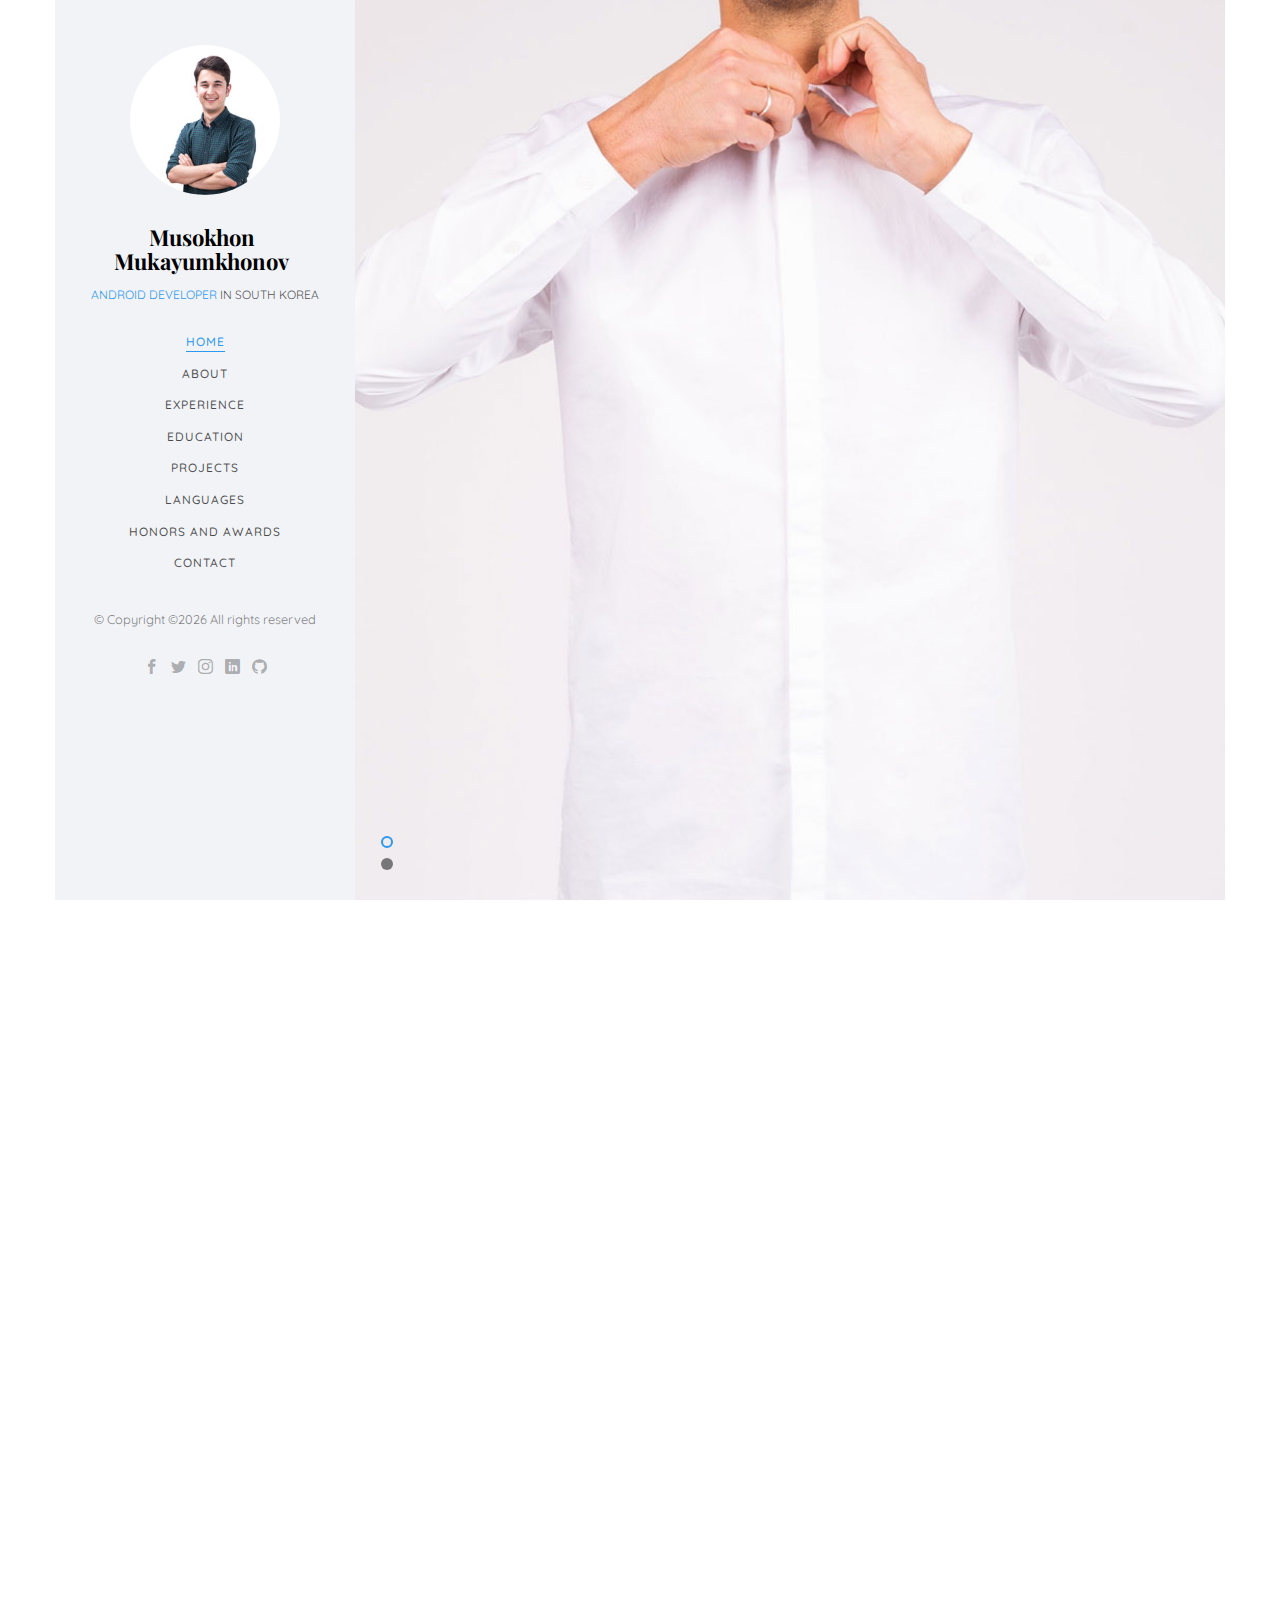
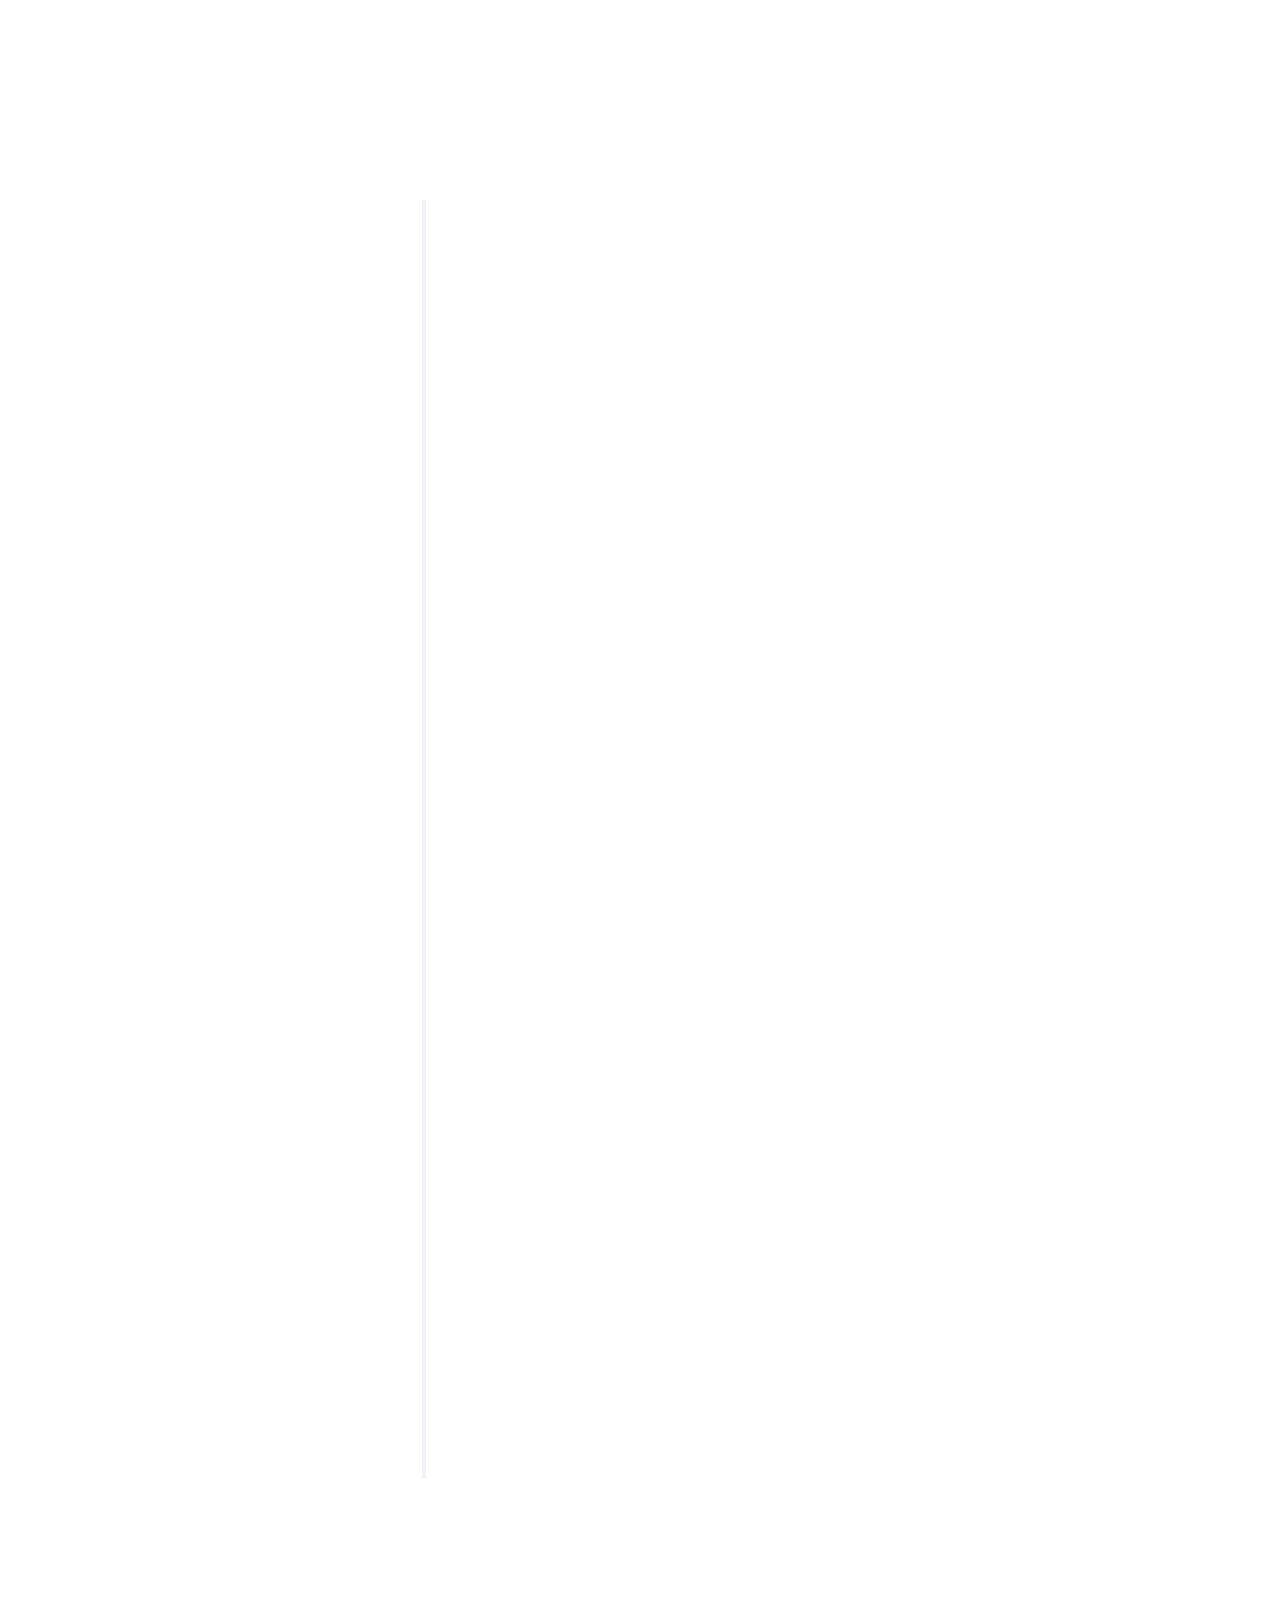
==== commit 43e718b5: "Updated on July" ====
--- a/index.html
+++ b/index.html
@@ -81,7 +81,7 @@
 				<ul>
 					<li><a target="_blank" rel="noopener noreferrer" href="https://www.facebook.com/musooff"><i class="icon-facebook2"></i></a></li>
 					<li><a target="_blank" rel="noopener noreferrer" href="https://twitter.com/musooff"><i class="icon-twitter2"></i></a></li>
-					<li><a target="_blank" rel="noopener noreferrer" href="https://www.instagram.com/musooff/"><i class="icon-instagram"></i></a></li>
+					<li><a target="_blank" rel="noopener noreferrer" href="https://www.instagram.com/itsjustmuso/"><i class="icon-instagram"></i></a></li>
 					<li><a target="_blank" rel="noopener noreferrer" href="https://www.linkedin.com/in/musooff/"><i class="icon-linkedin2"></i></a></li>
 					<li><a target="_blank" rel="noopener noreferrer" href="https://www.github.com/musooff/"><i class="icon-github"></i></a></li>
 				</ul>
@@ -102,7 +102,7 @@
 					   					<div class="desc">
 						   					<h1>Hi! <br>I'm Muso</h1>
 						   					<h2></h2>
-												<p><a class="btn btn-primary btn-learn" href="resume/Resume_Korea.pdf">Download Resume <i class="icon-download4"></i></a></p>
+												<p><a class="btn btn-primary btn-learn" href="resume/Resume.pdf">Download Resume <i class="icon-download4"></i></a></p>
 											</div>
 					   				</div>
 					   			</div>
@@ -138,8 +138,8 @@
 									<div class="about-desc">
 										<span class="heading-meta">About Me</span>
 										<h2 class="colorlib-heading">Who Am I?</h2>
-										<p><strong>I am Musokhon Mukayumkhonov</strong>, 22 year old Android Developer at Naver Corp. I received my bachelor's in Computer Science from the Korea Advanced Instritute of Science and Techology (KAIST) in August 2018, with a double major in Business and Technology Management. </p>
-										<p>Currently, I am working with LINE Webtoon developing Webtoon application to provide new features as well as improve existing one. Apart from this, I am working on applications that I personally devoloped.</p>
+										<p><strong>I am Musokhon Mukayumkhonov</strong>, 23 year old Android Developer. I received my bachelor's in Computer Science from the Korea Advanced Instritute of Science and Techology (KAIST) in August 2018, with a double major in Business and Technology Management. </p>
+										<p>After graduating university I did 6 months internship at NAVER and now I am working as an Android Developer at Influential.</p>
 									</div>
 								</div>
 							</div>
@@ -160,6 +160,27 @@
 					<div class="row">
 						<div class="col-md-12">
 				         <div class="timeline-centered">
+				         	<article class="timeline-entry animate-box" data-animate-effect="fadeInLeft">
+					            <div class="timeline-entry-inner">
+
+					               <div class="timeline-icon color-1">
+					                  <i class="icon-pen2"></i>
+					               </div>
+
+					               <div class="timeline-label">
+					                  <h2>Android Developer at Influential <span>February 2019 - Present</span></h2>
+					                  <p>Android Developer for Welaaa application</p>
+					                  <p>Duties included
+					                  	<ul>
+					                  		<li>Developing 2.0 Android version of Welaaa application</li>
+					                  		<li>Current application is written with React Native</li>
+					                  	</ul>
+					                  </p>
+					                  <p><small>Gangnam, South Korea</p>
+					                
+					               </div>
+					            </div>
+					         </article>
 					         <article class="timeline-entry animate-box" data-animate-effect="fadeInLeft">
 					            <div class="timeline-entry-inner">
 
@@ -168,7 +189,7 @@
 					               </div>
 
 					               <div class="timeline-label">
-					                  <h2>Android Developer at LINE <span>July 2018 - Present</span></h2>
+					                  <h2>Android Developer at LINE <span>July 2018 - December 2018</span></h2>
 					                  <p>Android Developer Intern at LINE Webtoon</p>
 					                  <p>Duties included
 					                  	<ul>
@@ -327,6 +348,19 @@
 									</div>
 								</div>
 							</div>
+							<div class="col-md-6 animate-box" data-animate-effect="fadeInLeft">
+								<div class="project" style="background-image: url(images/img-12.jpg);">
+									<div class="desc">
+										<div class="con">
+											<h3><a>윌라</a></h3>
+											<span>Audio book and premium lectures</span>
+											<p class="icon">
+												<span><a target="_blank" rel="noopener noreferrer" href="https://play.google.com/store/apps/details?id=kr.co.influential.youngkangapp"><i class="icon-media-play"></i>Play Store</a></span>
+											</p>
+										</div>
+									</div>
+								</div>
+							</div>
 							<div class="col-md-6 animate-box" data-animate-effect="fadeInRight">
 								<div class="project" style="background-image: url(images/img-2.jpg);">
 									<div class="desc">
@@ -490,7 +524,7 @@
 								<div class="progress">
 								 	<div class="progress-bar color-1" role="progressbar" aria-valuenow="85"
 								  	aria-valuemin="0" aria-valuemax="100" style="width:85%">
-								    <span>85%</span>
+								    <span>90%</span>
 								  	</div>
 								</div>
 							</div>
@@ -609,7 +643,7 @@
 									<i class="icon-map"></i>
 								</div>
 								<div class="colorlib-text">
-									<p>Wolpyong-dong, Dajeon, South Korea</p>
+									<p>Gangnam, Seoul, South Korea</p>
 								</div>
 							</div>
 
